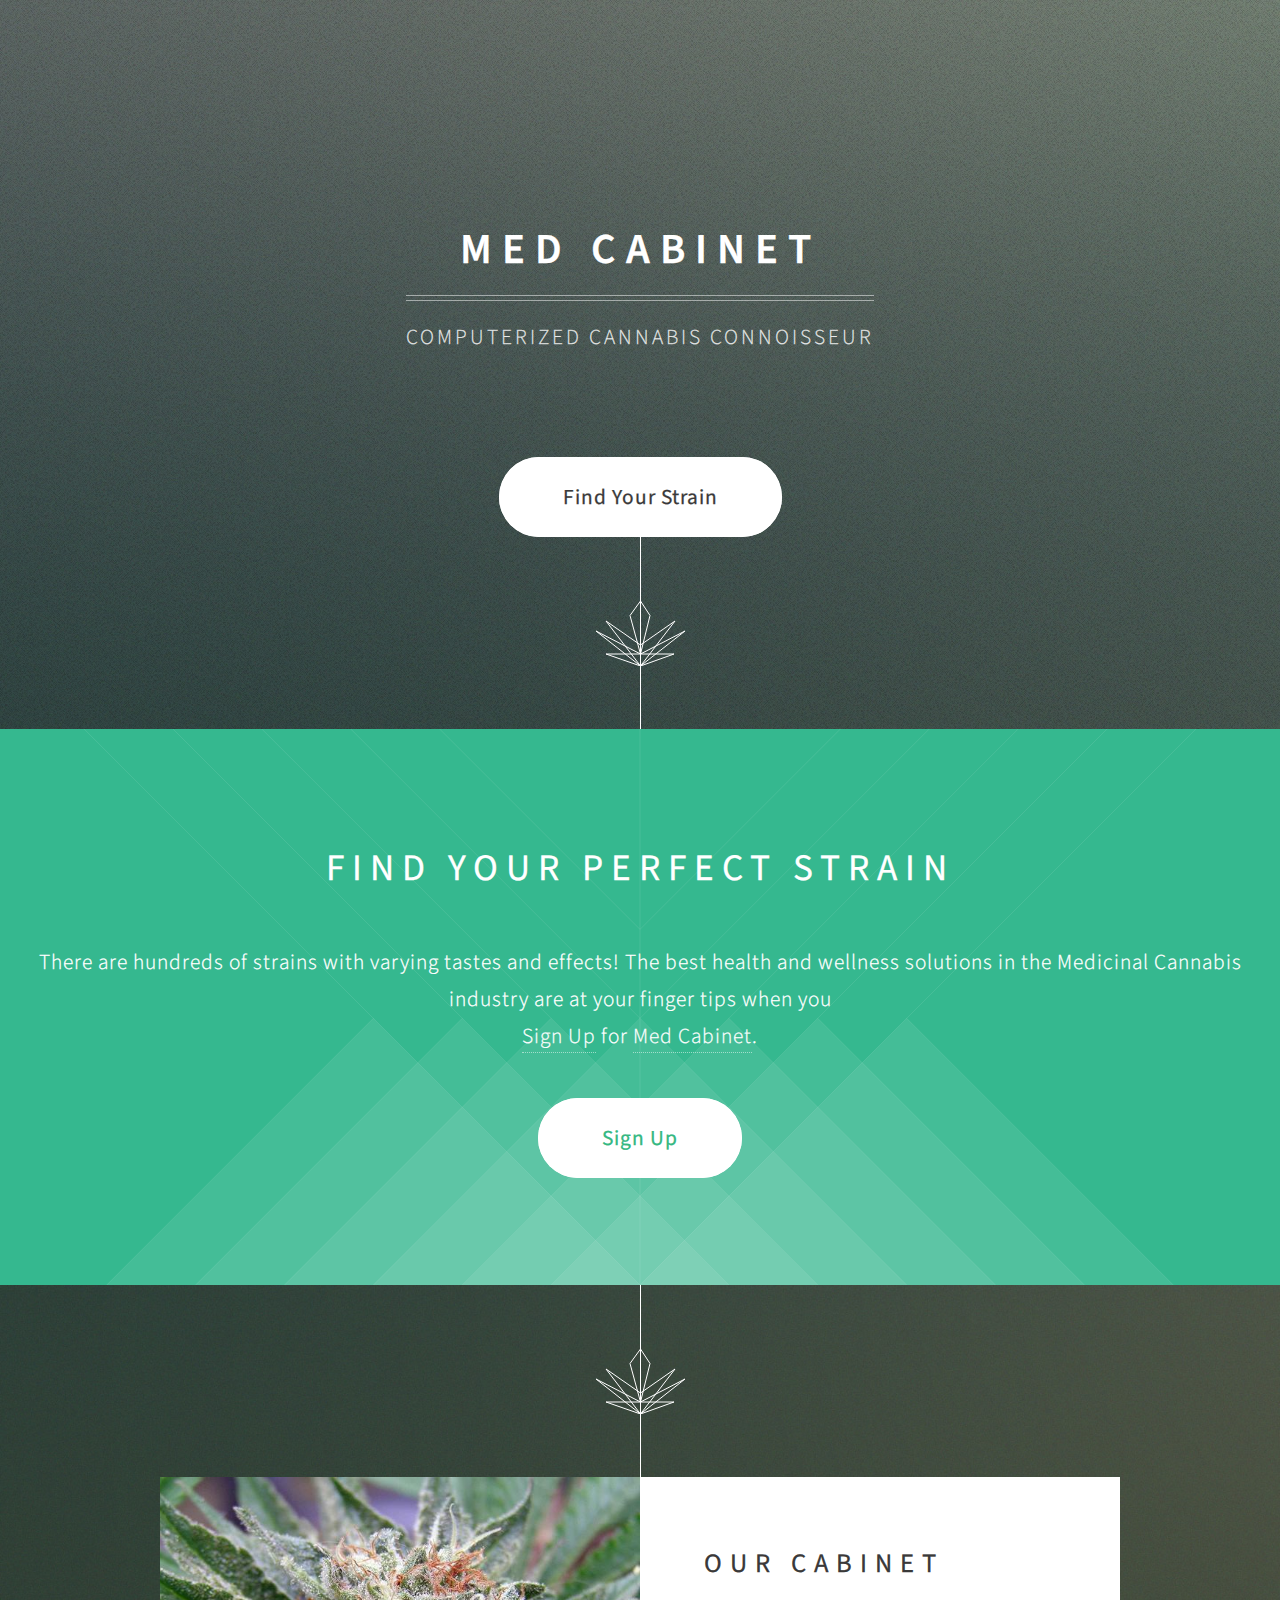
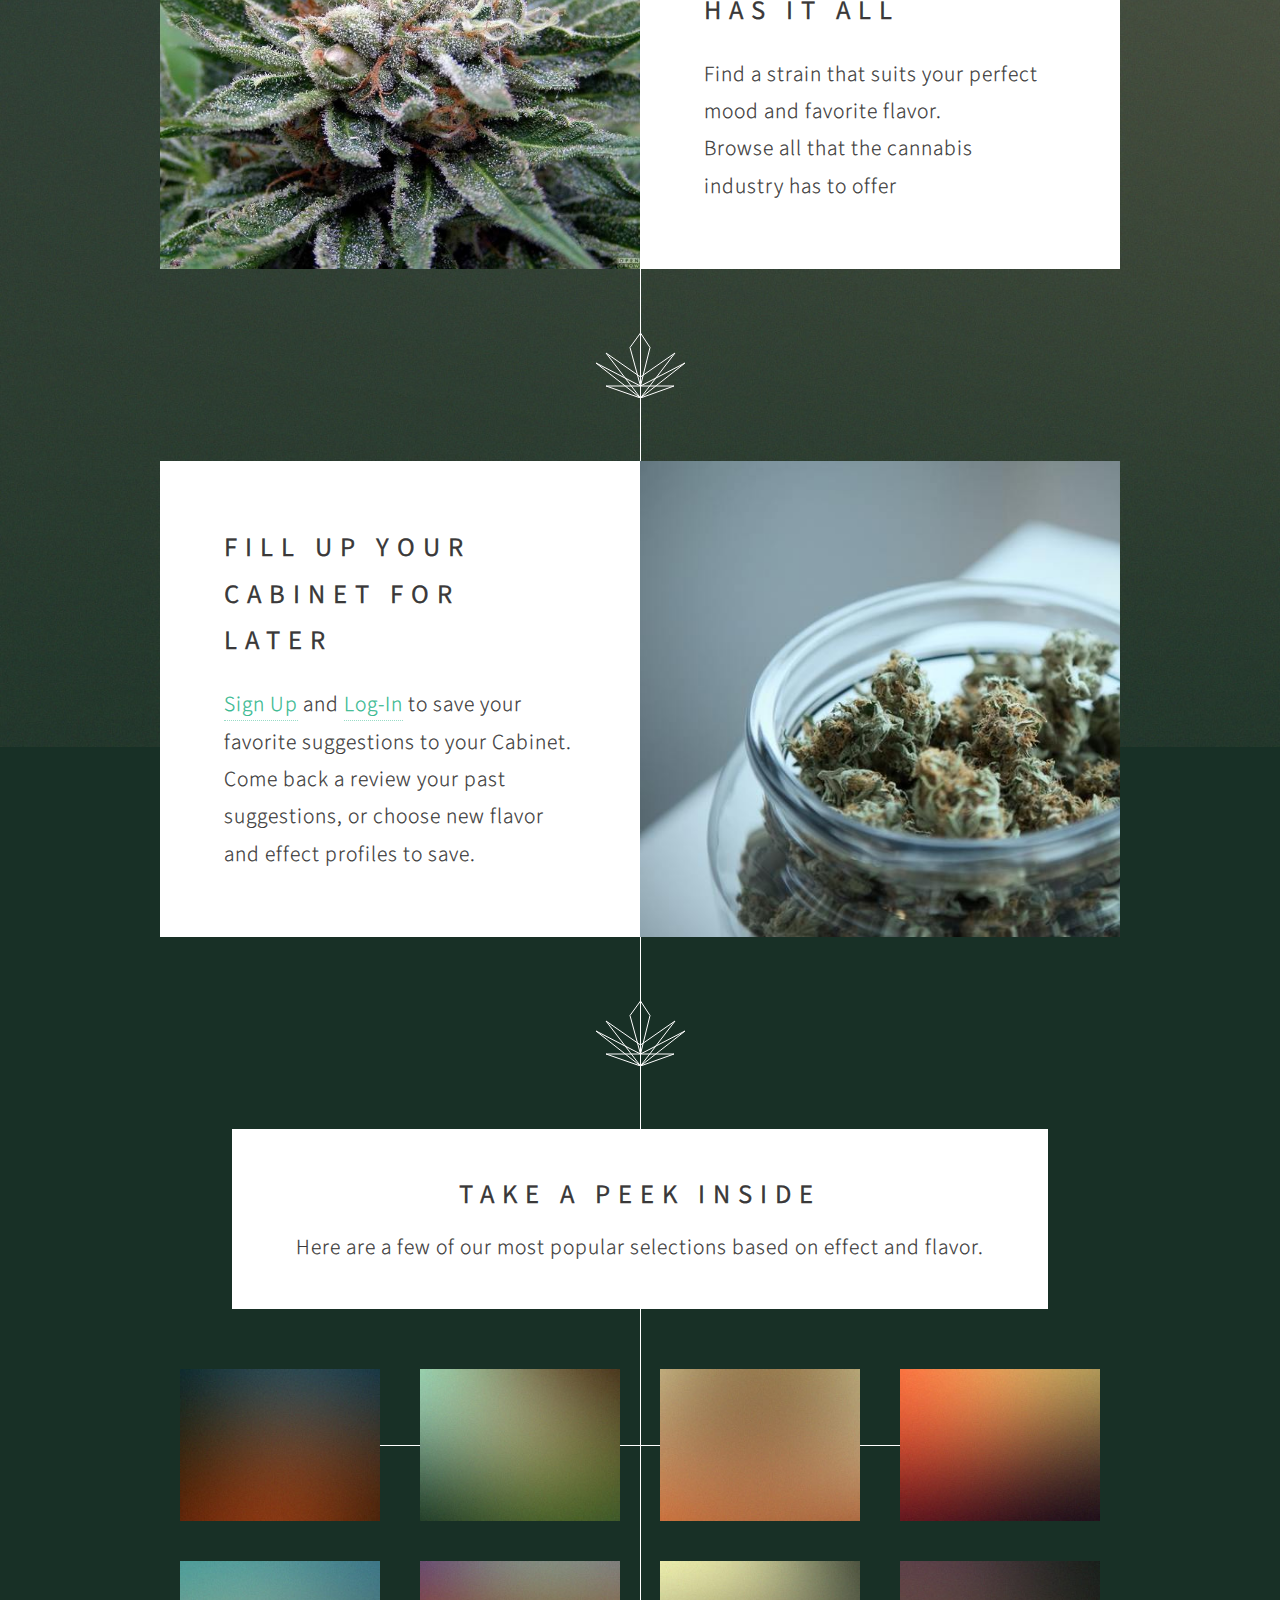
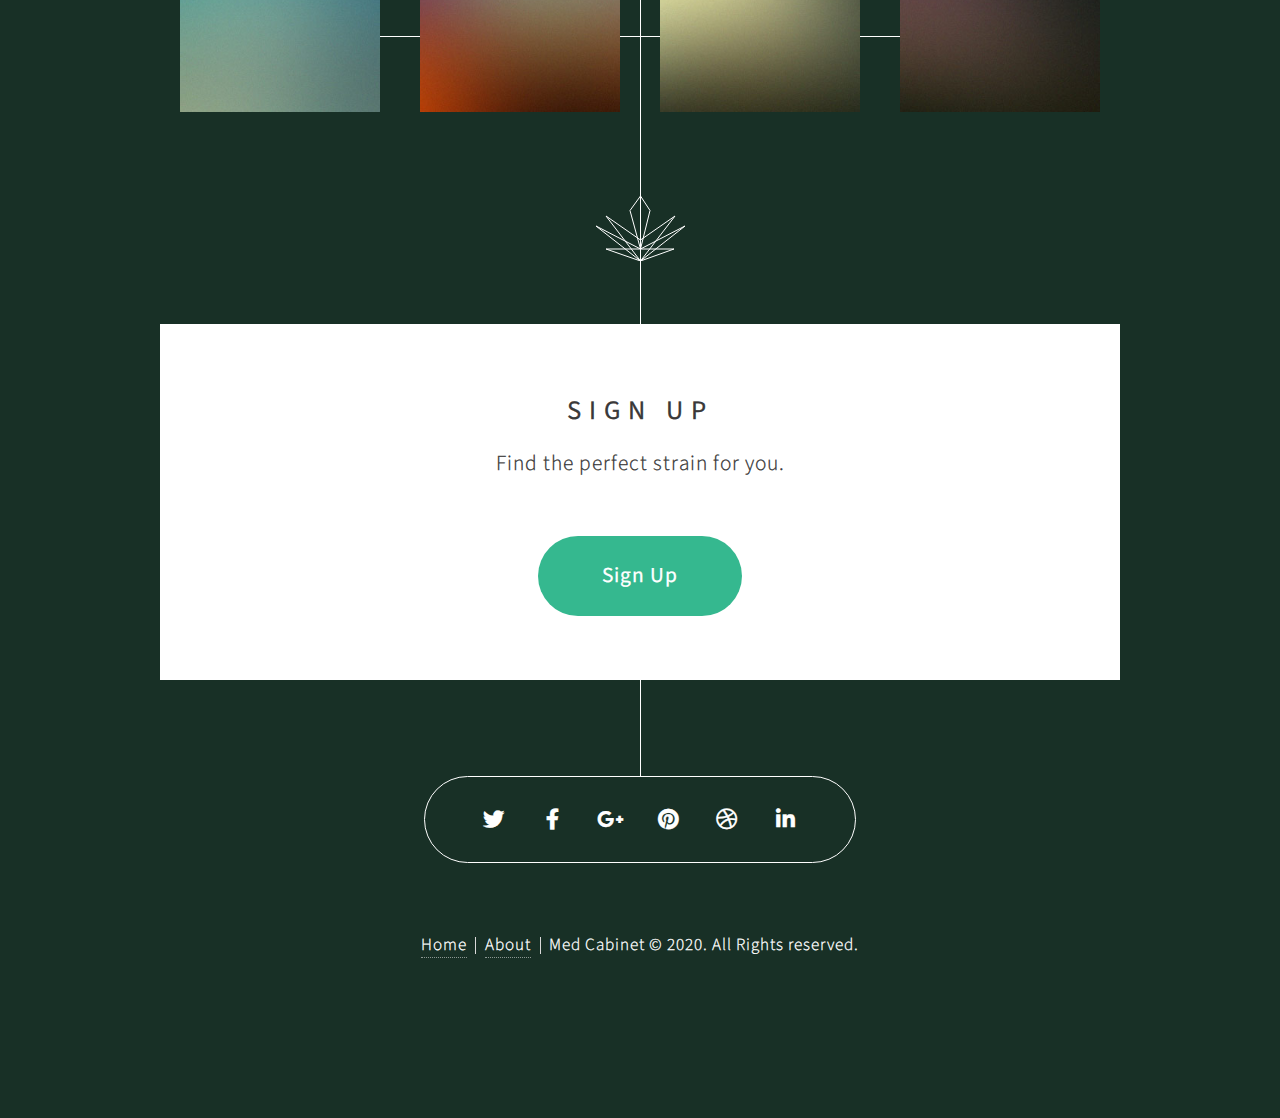
==== index.html @ 512bf3ac "removed all lorems, added cannabis stock images to site description" ====
<!DOCTYPE HTML>
<!--
	Overflow by HTML5 UP
	html5up.net | @ajlkn
	Free for personal and commercial use under the CCA 3.0 license (html5up.net/license)
-->
<html>
	<head>
		<title>Med Cabinet</title>
		<meta charset="utf-8" />
		<meta name="viewport" content="width=device-width, initial-scale=1, user-scalable=no" />
		<link rel="stylesheet" href="assets/css/main.css" />
		<noscript><link rel="stylesheet" href="assets/css/noscript.css" /></noscript>
	</head>
	<body class="is-preload">

		<!-- Header -->
			<section id="header">
				<header>
					<h1>Med Cabinet</h1>
					<p>Computerized Cannabis Connoisseur</p>
				</header>
				<footer>
					<a href="#portfolio" class="button style2 scrolly-middle">Find Your Strain</a>
				</footer>
			</section>

		<!-- Banner -->
			<section id="banner">
				<header>
					<h2>Find Your Perfect Strain</h2>
				</header>
				<p>There are hundreds of strains with varying tastes and effects! The best health and wellness solutions in the Medicinal Cannabis industry are at your finger tips when you<br />  <a href="#signup">Sign Up</a> for <a href="#about">Med Cabinet</a>.<br />
				
				</p>
				<footer>
					<a href="https://www.google.com" class="button style2 scrolly">Sign Up</a>
				</footer>
			</section>

		<!-- Feature 1 -->
			<article id="first" class="container box style1 right">
				<a href="#" class="image fit"><img src="images/canna01_.jpg" alt="Beautiful Cannabis Flower Close-Up" /></a>
				<div class="inner">
					<header>
						<h2>Our Cabinet <br />Has It All 
						</h2>
					</header>
					<p>Find a strain that suits your perfect mood and favorite flavor.<br /> Browse all that the cannabis industry has to offer</p>
				</div>
			</article>

		<!-- Feature 2 -->
			<article class="container box style1 left">
				<a href="#" class="image fit"><img src="images/injar02.jpg" alt="" /></a>
				<div class="inner">
					<header>
						<h2>Fill Up Your<br />
						Cabinet For Later</h2>
					</header>
					<p><a href="#sign up">Sign Up</a> and <a href="#sign up">Log-In</a> to save your favorite suggestions to your Cabinet. Come back a review your past suggestions, or choose new flavor and effect profiles to save.</p>
				</div>
			</article>

		<!-- Portfolio -->
			<article id="portfolio" class="container box style2">
				<header>
					<h2>Take A Peek Inside</h2>
					<p>Here are a few of our most popular selections based on effect and flavor.</p>
				</header>
				<div class="inner gallery">
					<div class="row gtr-0">
						<div class="col-3 col-12-mobile"><a href="images/fulls/01.jpg" class="image fit"><img src="images/thumbs/01.jpg" alt="" title="Ad infinitum" /></a></div>
						<div class="col-3 col-12-mobile"><a href="images/fulls/02.jpg" class="image fit"><img src="images/thumbs/02.jpg" alt="" title="Dressed in Clarity" /></a></div>
						<div class="col-3 col-12-mobile"><a href="images/fulls/03.jpg" class="image fit"><img src="images/thumbs/03.jpg" alt="" title="Raven" /></a></div>
						<div class="col-3 col-12-mobile"><a href="images/fulls/04.jpg" class="image fit"><img src="images/thumbs/04.jpg" alt="" title="I'll have a cup of Disneyland, please" /></a></div>
					</div>
					<div class="row gtr-0">
						<div class="col-3 col-12-mobile"><a href="images/fulls/05.jpg" class="image fit"><img src="images/thumbs/05.jpg" alt="" title="Cherish" /></a></div>
						<div class="col-3 col-12-mobile"><a href="images/fulls/06.jpg" class="image fit"><img src="images/thumbs/06.jpg" alt="" title="Different." /></a></div>
						<div class="col-3 col-12-mobile"><a href="images/fulls/07.jpg" class="image fit"><img src="images/thumbs/07.jpg" alt="" title="History was made here" /></a></div>
						<div class="col-3 col-12-mobile"><a href="images/fulls/08.jpg" class="image fit"><img src="images/thumbs/08.jpg" alt="" title="People come and go and walk away" /></a></div>
					</div>
				</div>
			</article>

		<!-- Contact -->
			<article class="container box style3">
				<header>
					<h2>Sign Up</h2>
					<p>Find the perfect strain for you.</p>
				</header>
				
				<form method="post" action="#">
					<div class="row gtr-50">
						<!-- <div class="col-6 col-12-mobile"><input type="text" class="text" name="name" placeholder="Name" /></div>
						<div class="col-6 col-12-mobile"><input type="text" class="text" name="email" placeholder="Email" /></div>
						<div class="col-12">
							<textarea name="message" placeholder="Message"></textarea>
						</div> -->
						<div class="col-12">
							<ul class="actions">
								<li><input type="submit" value="Sign Up" onclick="location.href='#signup';" /></li>
							</ul>
						</div>
						
					</div>
				</form>
			</article>

		

		<!-- Generic -->
		<!--
			<article class="container box style3">
				<header>
					<h2>Generic Box</h2>
					<p>Just a generic box. Nothing to see here.</p>
				</header>
				<section>
					<header>
						<h3>Paragraph</h3>
						<p>This is a subtitle</p>
					</header>
					<p>Phasellus nisl nisl, varius id <sup>porttitor sed pellentesque</sup> ac orci. Pellentesque
					habitant <strong>strong</strong> tristique <b>bold</b> et netus <i>italic</i> malesuada <em>emphasized</em> ac turpis egestas. Morbi
					leo suscipit ut. Praesent <sub>id turpis vitae</sub> turpis pretium ultricies. Vestibulum sit
					amet risus elit.</p>
				</section>
				<section>
					<header>
						<h3>Blockquote</h3>
					</header>
					<blockquote>Fringilla nisl. Donec accumsan interdum nisi, quis tincidunt felis sagittis eget.
					tempus euismod. Vestibulum ante ipsum primis in faucibus.</blockquote>
				</section>
				<section>
					<header>
						<h3>Divider</h3>
					</header>
					<p>Donec consectetur <a href="#">vestibulum dolor et pulvinar</a>. Etiam vel felis enim, at viverra
					ligula. Ut porttitor sagittis lorem, quis eleifend nisi ornare vel. Praesent nec orci
					facilisis leo magna. Cras sit amet urna eros, id egestas urna. Quisque aliquam
					tempus euismod. Vestibulum ante ipsum primis in faucibus orci luctus et ultrices
					posuere cubilia.</p>
					<hr />
					<p>Donec consectetur vestibulum dolor et pulvinar. Etiam vel felis enim, at viverra
					ligula. Ut porttitor sagittis lorem, quis eleifend nisi ornare vel. Praesent nec orci
					facilisis leo magna. Cras sit amet urna eros, id egestas urna. Quisque aliquam
					tempus euismod. Vestibulum ante ipsum primis in faucibus orci luctus et ultrices
					posuere cubilia.</p>
				</section>
				<section>
					<header>
						<h3>Unordered List</h3>
					</header>
					<ul>
						<li>Donec consectetur vestibulum dolor et pulvinar. Etiam vel felis enim, at viverra ligula. Ut porttitor sagittis lorem, quis eleifend nisi ornare vel.</li>
						<li>Donec consectetur vestibulum dolor et pulvinar. Etiam vel felis enim, at viverra ligula. Ut porttitor sagittis lorem, quis eleifend nisi ornare vel.</li>
						<li>Donec consectetur vestibulum dolor et pulvinar. Etiam vel felis enim, at viverra ligula. Ut porttitor sagittis lorem, quis eleifend nisi ornare vel.</li>
						<li>Donec consectetur vestibulum dolor et pulvinar. Etiam vel felis enim, at viverra ligula. Ut porttitor sagittis lorem, quis eleifend nisi ornare vel.</li>
					</ul>
				</section>
				<section>
					<header>
						<h3>Ordered List</h3>
					</header>
					<ol>
						<li>Donec consectetur vestibulum dolor et pulvinar. Etiam vel felis enim, at viverra ligula. Ut porttitor sagittis lorem, quis eleifend nisi ornare vel.</li>
						<li>Donec consectetur vestibulum dolor et pulvinar. Etiam vel felis enim, at viverra ligula. Ut porttitor sagittis lorem, quis eleifend nisi ornare vel.</li>
						<li>Donec consectetur vestibulum dolor et pulvinar. Etiam vel felis enim, at viverra ligula. Ut porttitor sagittis lorem, quis eleifend nisi ornare vel.</li>
						<li>Donec consectetur vestibulum dolor et pulvinar. Etiam vel felis enim, at viverra ligula. Ut porttitor sagittis lorem, quis eleifend nisi ornare vel.</li>
					</ol>
				</section>
				<section>
					<header>
						<h3>Table</h3>
					</header>
					<div class="table-wrapper">
						<table>
							<thead>
								<tr>
									<th>ID</th>
									<th>Name</th>
									<th>Description</th>
									<th>Price</th>
								</tr>
							</thead>
							<tbody>
								<tr>
									<td>45815</td>
									<td>Something</td>
									<td>Ut porttitor sagittis lorem quis nisi ornare.</td>
									<td>29.99</td>
								</tr>
								<tr>
									<td>24524</td>
									<td>Nothing</td>
									<td>Ut porttitor sagittis lorem quis nisi ornare.</td>
									<td>19.99</td>
								</tr>
								<tr>
									<td>45815</td>
									<td>Something</td>
									<td>Ut porttitor sagittis lorem quis nisi ornare.</td>
									<td>29.99</td>
								</tr>
								<tr>
									<td>24524</td>
									<td>Nothing</td>
									<td>Ut porttitor sagittis lorem quis nisi ornare.</td>
									<td>19.99</td>
								</tr>
							</tbody>
							<tfoot>
								<tr>
									<td colspan="3"></td>
									<td>100.00</td>
								</tr>
							</tfoot>
						</table>
					</div>
				</section>
				<section>
					<header>
						<h3>Form</h3>
					</header>
					<form method="post" action="#">
						<div class="row">
							<div class="col-6 col-12-mobile">
								<input class="text" type="text" name="name" id="name" value="" placeholder="John Doe" />
							</div>
							<div class="col-6 col-12-mobile">
								<input class="text" type="text" name="email" id="email" value="" placeholder="johndoe@domain.tld" />
							</div>
							<div class="col-12">
								<select name="department" id="department">
									<option value="">Choose a department</option>
									<option value="1">Manufacturing</option>
									<option value="2">Administration</option>
									<option value="3">Support</option>
								</select>
							</div>
							<div class="col-12">
								<input class="text" type="text" name="subject" id="subject" value="" placeholder="Enter your subject" />
							</div>
							<div class="col-12">
								<textarea name="message" id="message" placeholder="Enter your message"></textarea>
							</div>
							<div class="col-12">
								<ul class="actions">
									<li><input type="submit" value="Submit" /></li>
									<li><input type="reset" class="style3" value="Clear Form" /></li>
								</ul>
							</div>
						</div>
					</form>
				</section>
			</article>
		-->

		<section id="footer">
			<ul class="icons">
				<li><a href="#" class="icon brands fa-twitter"><span class="label">Twitter</span></a></li>
				<li><a href="#" class="icon brands fa-facebook-f"><span class="label">Facebook</span></a></li>
				<li><a href="#" class="icon brands fa-google-plus-g"><span class="label">Google+</span></a></li>
				<li><a href="#" class="icon brands fa-pinterest"><span class="label">Pinterest</span></a></li>
				<li><a href="#" class="icon brands fa-dribbble"><span class="label">Dribbble</span></a></li>
				<li><a href="#" class="icon brands fa-linkedin-in"><span class="label">LinkedIn</span></a></li>
			</ul>
			<div class="copyright">
				<ul class="menu">
					<li><a href="#home">Home</a></li><li><a href="#about">About</a></li><li>Med Cabinet &copy; 2020. All Rights reserved.</li>
				</ul>
			</div>
		</section>

		<!-- Scripts -->
			<script src="assets/js/jquery.min.js"></script>
			<script src="assets/js/jquery.scrolly.min.js"></script>
			<script src="assets/js/jquery.poptrox.min.js"></script>
			<script src="assets/js/browser.min.js"></script>
			<script src="assets/js/breakpoints.min.js"></script>
			<script src="assets/js/util.js"></script>
			<script src="assets/js/main.js"></script>

	</body>
</html>
---- assets/css/main.css ----
@import url("https://fonts.googleapis.com/css?family=Source+Sans+Pro:300,300italic,400,600");
@import url("fontawesome-all.min.css");

/*
	Overflow by HTML5 UP
	html5up.net | @ajlkn
	Free for personal and commercial use under the CCA 3.0 license (html5up.net/license)
*/

html, body, div, span, applet, object,
iframe, h1, h2, h3, h4, h5, h6, p, blockquote,
pre, a, abbr, acronym, address, big, cite,
code, del, dfn, em, img, ins, kbd, q, s, samp,
small, strike, strong, sub, sup, tt, var, b,
u, i, center, dl, dt, dd, ol, ul, li, fieldset,
form, label, legend, table, caption, tbody,
tfoot, thead, tr, th, td, article, aside,
canvas, details, embed, figure, figcaption,
footer, header, hgroup, menu, nav, output, ruby,
section, summary, time, mark, audio, video {
	margin: 0;
	padding: 0;
	border: 0;
	font-size: 100%;
	font: inherit;
	vertical-align: baseline;}

article, aside, details, figcaption, figure,
footer, header, hgroup, menu, nav, section {
	display: block;}

body {
	line-height: 1;
}

ol, ul {
	list-style: none;
}

blockquote, q {
	quotes: none;
}

	blockquote:before, blockquote:after, q:before, q:after {
		content: '';
		content: none;
	}

table {
	border-collapse: collapse;
	border-spacing: 0;
}

body {
	-webkit-text-size-adjust: none;
}

mark {
	background-color: transparent;
	color: inherit;
}

input::-moz-focus-inner {
	border: 0;
	padding: 0;
}

input, select, textarea {
	-moz-appearance: none;
	-webkit-appearance: none;
	-ms-appearance: none;
	appearance: none;
}

/* Basic */

	html {
		box-sizing: border-box;
	}

	*, *:before, *:after {
		box-sizing: inherit;
	}

	body {
		background-color: #183026;
		background-image: url("images/overlay.png"), url("../../images/bg.jpg");
		background-repeat: repeat, no-repeat;
		background-size: auto, cover;
		background-position: top left, center 0;
		background-attachment: fixed, fixed;
		font-family: 'Source Sans Pro', sans-serif;
		font-size: 18pt;
		line-height: 1.75em;
		font-weight: 300;
		letter-spacing: 1px;
		color: #3a3939;
		text-shadow: 0 0 0.5px rgba(58, 57, 57, 0.25);
		-webkit-text-stroke: 0.25px;
	}

		body.is-scroll {
			background-attachment: scroll, scroll;
			background-size: auto, 100% auto;
		}

		body.is-preload *, body.is-preload *:before, body.is-preload *:after {
			-moz-animation: none !important;
			-webkit-animation: none !important;
			-ms-animation: none !important;
			animation: none !important;
			-moz-transition: none !important;
			-webkit-transition: none !important;
			-ms-transition: none !important;
			transition: none !important;
		}

	input, textarea, select {
		font-family: 'Source Sans Pro', sans-serif;
		font-size: 18pt;
		line-height: 1.75em;
		font-weight: 300;
		letter-spacing: 1px;
		color: #3a3939;
		text-shadow: 0 0 0.5px rgba(58, 57, 57, 0.25);
		-webkit-text-stroke: 0.25px;
	}

	h1, h2, h3, h4, h5, h6 {
		font-weight: 400;
		text-transform: uppercase;
		line-height: 1.75em;
	}

	h1 a, h2 a, h3 a, h4 a, h5 a, h6 a {
		color: inherit;
		text-decoration: none;
	}

	h2 {
		font-size: 1.25em;
		letter-spacing: 8px;
	}

	h3 {
		font-size: 1em;
		letter-spacing: 5px;
	}

	strong, b {
		font-weight: 400;
	}

	em, i {
		font-style: italic;
	}

	a {
		-moz-transition: border-color 0.35s ease-in-out, color 0.35s ease-in-out;
		-webkit-transition: border-color 0.35s ease-in-out, color 0.35s ease-in-out;
		-ms-transition: border-color 0.35s ease-in-out, color 0.35s ease-in-out;
		transition: border-color 0.35s ease-in-out, color 0.35s ease-in-out;
		color: #35b88f;
		text-shadow: 0 0 0.5px rgba(53, 184, 143, 0.25);
		text-decoration: none;
		border-bottom: dotted 1px rgba(53, 184, 143, 0.5);
	}

		a:hover {
			border-bottom-color: rgba(53, 184, 143, 0);
		}

	sub {
		position: relative;
		top: 0.5em;
		font-size: 0.8em;
	}

	sup {
		position: relative;
		top: -0.5em;
		font-size: 0.8em;
	}

	hr {
		border: 0;
		border-top: solid 1px #dad9d9;
		margin: 2em 0 2em 0;
	}

	blockquote {
		border-left: solid 0.5em #eae9e9;
		padding: 1em 0 1em 2em;
		font-style: italic;
	}

	p, ul, ol, dl, table {
		margin-bottom: 1em;
	}

	header {
		margin-bottom: 1em;
	}

		header p {
			display: block;
			margin: 0.5em 0 0 0;
			padding: 0 0 1.5em 0;
		}

	footer {
		margin-top: 1em;
	}

	br.clear {
		clear: both;
	}

/* Container */

	.container {
		margin: 0 auto;
		max-width: 100%;
		width: 1140px;
	}

		@media screen and (max-width: 1680px) {

			.container {
				width: 960px;
			}

		}

		@media screen and (max-width: 1080px) {

			.container {
				width: 95%;
			}

		}

/* Row */

	.row {
		display: flex;
		flex-wrap: wrap;
		box-sizing: border-box;
		align-items: stretch;
	}

		.row > * {
			box-sizing: border-box;
		}

		.row.gtr-uniform > * > :last-child {
			margin-bottom: 0;
		}

		.row.aln-left {
			justify-content: flex-start;
		}

		.row.aln-center {
			justify-content: center;
		}

		.row.aln-right {
			justify-content: flex-end;
		}

		.row.aln-top {
			align-items: flex-start;
		}

		.row.aln-middle {
			align-items: center;
		}

		.row.aln-bottom {
			align-items: flex-end;
		}

		.row > .imp {
			order: -1;
		}

		.row > .col-1 {
			width: 8.33333%;
		}

		.row > .off-1 {
			margin-left: 8.33333%;
		}

		.row > .col-2 {
			width: 16.66667%;
		}

		.row > .off-2 {
			margin-left: 16.66667%;
		}

		.row > .col-3 {
			width: 25%;
		}

		.row > .off-3 {
			margin-left: 25%;
		}

		.row > .col-4 {
			width: 33.33333%;
		}

		.row > .off-4 {
			margin-left: 33.33333%;
		}

		.row > .col-5 {
			width: 41.66667%;
		}

		.row > .off-5 {
			margin-left: 41.66667%;
		}

		.row > .col-6 {
			width: 50%;
		}

		.row > .off-6 {
			margin-left: 50%;
		}

		.row > .col-7 {
			width: 58.33333%;
		}

		.row > .off-7 {
			margin-left: 58.33333%;
		}

		.row > .col-8 {
			width: 66.66667%;
		}

		.row > .off-8 {
			margin-left: 66.66667%;
		}

		.row > .col-9 {
			width: 75%;
		}

		.row > .off-9 {
			margin-left: 75%;
		}

		.row > .col-10 {
			width: 83.33333%;
		}

		.row > .off-10 {
			margin-left: 83.33333%;
		}

		.row > .col-11 {
			width: 91.66667%;
		}

		.row > .off-11 {
			margin-left: 91.66667%;
		}

		.row > .col-12 {
			width: 100%;
		}

		.row > .off-12 {
			margin-left: 100%;
		}

		.row.gtr-0 {
			margin-top: 0px;
			margin-left: 0px;
		}

			.row.gtr-0 > * {
				padding: 0px 0 0 0px;
			}

			.row.gtr-0.gtr-uniform {
				margin-top: 0px;
			}

				.row.gtr-0.gtr-uniform > * {
					padding-top: 0px;
				}

		.row.gtr-25 {
			margin-top: -10px;
			margin-left: -10px;
		}

			.row.gtr-25 > * {
				padding: 10px 0 0 10px;
			}

			.row.gtr-25.gtr-uniform {
				margin-top: -10px;
			}

				.row.gtr-25.gtr-uniform > * {
					padding-top: 10px;
				}

		.row.gtr-50 {
			margin-top: -20px;
			margin-left: -20px;
		}

			.row.gtr-50 > * {
				padding: 20px 0 0 20px;
			}

			.row.gtr-50.gtr-uniform {
				margin-top: -20px;
			}

				.row.gtr-50.gtr-uniform > * {
					padding-top: 20px;
				}

		.row {
			margin-top: -40px;
			margin-left: -40px;
		}

			.row > * {
				padding: 40px 0 0 40px;
			}

			.row.gtr-uniform {
				margin-top: -40px;
			}

				.row.gtr-uniform > * {
					padding-top: 40px;
				}

		.row.gtr-150 {
			margin-top: -60px;
			margin-left: -60px;
		}

			.row.gtr-150 > * {
				padding: 60px 0 0 60px;
			}

			.row.gtr-150.gtr-uniform {
				margin-top: -60px;
			}

				.row.gtr-150.gtr-uniform > * {
					padding-top: 60px;
				}

		.row.gtr-200 {
			margin-top: -80px;
			margin-left: -80px;
		}

			.row.gtr-200 > * {
				padding: 80px 0 0 80px;
			}

			.row.gtr-200.gtr-uniform {
				margin-top: -80px;
			}

				.row.gtr-200.gtr-uniform > * {
					padding-top: 80px;
				}

		@media screen and (max-width: 1680px) {

			.row {
				display: flex;
				flex-wrap: wrap;
				box-sizing: border-box;
				align-items: stretch;
			}

				.row > * {
					box-sizing: border-box;
				}

				.row.gtr-uniform > * > :last-child {
					margin-bottom: 0;
				}

				.row.aln-left {
					justify-content: flex-start;
				}

				.row.aln-center {
					justify-content: center;
				}

				.row.aln-right {
					justify-content: flex-end;
				}

				.row.aln-top {
					align-items: flex-start;
				}

				.row.aln-middle {
					align-items: center;
				}

				.row.aln-bottom {
					align-items: flex-end;
				}

				.row > .imp-wide {
					order: -1;
				}

				.row > .col-1-wide {
					width: 8.33333%;
				}

				.row > .off-1-wide {
					margin-left: 8.33333%;
				}

				.row > .col-2-wide {
					width: 16.66667%;
				}

				.row > .off-2-wide {
					margin-left: 16.66667%;
				}

				.row > .col-3-wide {
					width: 25%;
				}

				.row > .off-3-wide {
					margin-left: 25%;
				}

				.row > .col-4-wide {
					width: 33.33333%;
				}

				.row > .off-4-wide {
					margin-left: 33.33333%;
				}

				.row > .col-5-wide {
					width: 41.66667%;
				}

				.row > .off-5-wide {
					margin-left: 41.66667%;
				}

				.row > .col-6-wide {
					width: 50%;
				}

				.row > .off-6-wide {
					margin-left: 50%;
				}

				.row > .col-7-wide {
					width: 58.33333%;
				}

				.row > .off-7-wide {
					margin-left: 58.33333%;
				}

				.row > .col-8-wide {
					width: 66.66667%;
				}

				.row > .off-8-wide {
					margin-left: 66.66667%;
				}

				.row > .col-9-wide {
					width: 75%;
				}

				.row > .off-9-wide {
					margin-left: 75%;
				}

				.row > .col-10-wide {
					width: 83.33333%;
				}

				.row > .off-10-wide {
					margin-left: 83.33333%;
				}

				.row > .col-11-wide {
					width: 91.66667%;
				}

				.row > .off-11-wide {
					margin-left: 91.66667%;
				}

				.row > .col-12-wide {
					width: 100%;
				}

				.row > .off-12-wide {
					margin-left: 100%;
				}

				.row.gtr-0 {
					margin-top: 0px;
					margin-left: 0px;
				}

					.row.gtr-0 > * {
						padding: 0px 0 0 0px;
					}

					.row.gtr-0.gtr-uniform {
						margin-top: 0px;
					}

						.row.gtr-0.gtr-uniform > * {
							padding-top: 0px;
						}

				.row.gtr-25 {
					margin-top: -10px;
					margin-left: -10px;
				}

					.row.gtr-25 > * {
						padding: 10px 0 0 10px;
					}

					.row.gtr-25.gtr-uniform {
						margin-top: -10px;
					}

						.row.gtr-25.gtr-uniform > * {
							padding-top: 10px;
						}

				.row.gtr-50 {
					margin-top: -20px;
					margin-left: -20px;
				}

					.row.gtr-50 > * {
						padding: 20px 0 0 20px;
					}

					.row.gtr-50.gtr-uniform {
						margin-top: -20px;
					}

						.row.gtr-50.gtr-uniform > * {
							padding-top: 20px;
						}

				.row {
					margin-top: -40px;
					margin-left: -40px;
				}

					.row > * {
						padding: 40px 0 0 40px;
					}

					.row.gtr-uniform {
						margin-top: -40px;
					}

						.row.gtr-uniform > * {
							padding-top: 40px;
						}

				.row.gtr-150 {
					margin-top: -60px;
					margin-left: -60px;
				}

					.row.gtr-150 > * {
						padding: 60px 0 0 60px;
					}

					.row.gtr-150.gtr-uniform {
						margin-top: -60px;
					}

						.row.gtr-150.gtr-uniform > * {
							padding-top: 60px;
						}

				.row.gtr-200 {
					margin-top: -80px;
					margin-left: -80px;
				}

					.row.gtr-200 > * {
						padding: 80px 0 0 80px;
					}

					.row.gtr-200.gtr-uniform {
						margin-top: -80px;
					}

						.row.gtr-200.gtr-uniform > * {
							padding-top: 80px;
						}

		}

		@media screen and (max-width: 1080px) {

			.row {
				display: flex;
				flex-wrap: wrap;
				box-sizing: border-box;
				align-items: stretch;
			}

				.row > * {
					box-sizing: border-box;
				}

				.row.gtr-uniform > * > :last-child {
					margin-bottom: 0;
				}

				.row.aln-left {
					justify-content: flex-start;
				}

				.row.aln-center {
					justify-content: center;
				}

				.row.aln-right {
					justify-content: flex-end;
				}

				.row.aln-top {
					align-items: flex-start;
				}

				.row.aln-middle {
					align-items: center;
				}

				.row.aln-bottom {
					align-items: flex-end;
				}

				.row > .imp-normal {
					order: -1;
				}

				.row > .col-1-normal {
					width: 8.33333%;
				}

				.row > .off-1-normal {
					margin-left: 8.33333%;
				}

				.row > .col-2-normal {
					width: 16.66667%;
				}

				.row > .off-2-normal {
					margin-left: 16.66667%;
				}

				.row > .col-3-normal {
					width: 25%;
				}

				.row > .off-3-normal {
					margin-left: 25%;
				}

				.row > .col-4-normal {
					width: 33.33333%;
				}

				.row > .off-4-normal {
					margin-left: 33.33333%;
				}

				.row > .col-5-normal {
					width: 41.66667%;
				}

				.row > .off-5-normal {
					margin-left: 41.66667%;
				}

				.row > .col-6-normal {
					width: 50%;
				}

				.row > .off-6-normal {
					margin-left: 50%;
				}

				.row > .col-7-normal {
					width: 58.33333%;
				}

				.row > .off-7-normal {
					margin-left: 58.33333%;
				}

				.row > .col-8-normal {
					width: 66.66667%;
				}

				.row > .off-8-normal {
					margin-left: 66.66667%;
				}

				.row > .col-9-normal {
					width: 75%;
				}

				.row > .off-9-normal {
					margin-left: 75%;
				}

				.row > .col-10-normal {
					width: 83.33333%;
				}

				.row > .off-10-normal {
					margin-left: 83.33333%;
				}

				.row > .col-11-normal {
					width: 91.66667%;
				}

				.row > .off-11-normal {
					margin-left: 91.66667%;
				}

				.row > .col-12-normal {
					width: 100%;
				}

				.row > .off-12-normal {
					margin-left: 100%;
				}

				.row.gtr-0 {
					margin-top: 0px;
					margin-left: 0px;
				}

					.row.gtr-0 > * {
						padding: 0px 0 0 0px;
					}

					.row.gtr-0.gtr-uniform {
						margin-top: 0px;
					}

						.row.gtr-0.gtr-uniform > * {
							padding-top: 0px;
						}

				.row.gtr-25 {
					margin-top: -10px;
					margin-left: -10px;
				}

					.row.gtr-25 > * {
						padding: 10px 0 0 10px;
					}

					.row.gtr-25.gtr-uniform {
						margin-top: -10px;
					}

						.row.gtr-25.gtr-uniform > * {
							padding-top: 10px;
						}

				.row.gtr-50 {
					margin-top: -20px;
					margin-left: -20px;
				}

					.row.gtr-50 > * {
						padding: 20px 0 0 20px;
					}

					.row.gtr-50.gtr-uniform {
						margin-top: -20px;
					}

						.row.gtr-50.gtr-uniform > * {
							padding-top: 20px;
						}

				.row {
					margin-top: -40px;
					margin-left: -40px;
				}

					.row > * {
						padding: 40px 0 0 40px;
					}

					.row.gtr-uniform {
						margin-top: -40px;
					}

						.row.gtr-uniform > * {
							padding-top: 40px;
						}

				.row.gtr-150 {
					margin-top: -60px;
					margin-left: -60px;
				}

					.row.gtr-150 > * {
						padding: 60px 0 0 60px;
					}

					.row.gtr-150.gtr-uniform {
						margin-top: -60px;
					}

						.row.gtr-150.gtr-uniform > * {
							padding-top: 60px;
						}

				.row.gtr-200 {
					margin-top: -80px;
					margin-left: -80px;
				}

					.row.gtr-200 > * {
						padding: 80px 0 0 80px;
					}

					.row.gtr-200.gtr-uniform {
						margin-top: -80px;
					}

						.row.gtr-200.gtr-uniform > * {
							padding-top: 80px;
						}

		}

		@media screen and (max-width: 840px) {

			.row {
				display: flex;
				flex-wrap: wrap;
				box-sizing: border-box;
				align-items: stretch;
			}

				.row > * {
					box-sizing: border-box;
				}

				.row.gtr-uniform > * > :last-child {
					margin-bottom: 0;
				}

				.row.aln-left {
					justify-content: flex-start;
				}

				.row.aln-center {
					justify-content: center;
				}

				.row.aln-right {
					justify-content: flex-end;
				}

				.row.aln-top {
					align-items: flex-start;
				}

				.row.aln-middle {
					align-items: center;
				}

				.row.aln-bottom {
					align-items: flex-end;
				}

				.row > .imp-narrow {
					order: -1;
				}

				.row > .col-1-narrow {
					width: 8.33333%;
				}

				.row > .off-1-narrow {
					margin-left: 8.33333%;
				}

				.row > .col-2-narrow {
					width: 16.66667%;
				}

				.row > .off-2-narrow {
					margin-left: 16.66667%;
				}

				.row > .col-3-narrow {
					width: 25%;
				}

				.row > .off-3-narrow {
					margin-left: 25%;
				}

				.row > .col-4-narrow {
					width: 33.33333%;
				}

				.row > .off-4-narrow {
					margin-left: 33.33333%;
				}

				.row > .col-5-narrow {
					width: 41.66667%;
				}

				.row > .off-5-narrow {
					margin-left: 41.66667%;
				}

				.row > .col-6-narrow {
					width: 50%;
				}

				.row > .off-6-narrow {
					margin-left: 50%;
				}

				.row > .col-7-narrow {
					width: 58.33333%;
				}

				.row > .off-7-narrow {
					margin-left: 58.33333%;
				}

				.row > .col-8-narrow {
					width: 66.66667%;
				}

				.row > .off-8-narrow {
					margin-left: 66.66667%;
				}

				.row > .col-9-narrow {
					width: 75%;
				}

				.row > .off-9-narrow {
					margin-left: 75%;
				}

				.row > .col-10-narrow {
					width: 83.33333%;
				}

				.row > .off-10-narrow {
					margin-left: 83.33333%;
				}

				.row > .col-11-narrow {
					width: 91.66667%;
				}

				.row > .off-11-narrow {
					margin-left: 91.66667%;
				}

				.row > .col-12-narrow {
					width: 100%;
				}

				.row > .off-12-narrow {
					margin-left: 100%;
				}

				.row.gtr-0 {
					margin-top: 0px;
					margin-left: 0px;
				}

					.row.gtr-0 > * {
						padding: 0px 0 0 0px;
					}

					.row.gtr-0.gtr-uniform {
						margin-top: 0px;
					}

						.row.gtr-0.gtr-uniform > * {
							padding-top: 0px;
						}

				.row.gtr-25 {
					margin-top: -7.5px;
					margin-left: -7.5px;
				}

					.row.gtr-25 > * {
						padding: 7.5px 0 0 7.5px;
					}

					.row.gtr-25.gtr-uniform {
						margin-top: -7.5px;
					}

						.row.gtr-25.gtr-uniform > * {
							padding-top: 7.5px;
						}

				.row.gtr-50 {
					margin-top: -15px;
					margin-left: -15px;
				}

					.row.gtr-50 > * {
						padding: 15px 0 0 15px;
					}

					.row.gtr-50.gtr-uniform {
						margin-top: -15px;
					}

						.row.gtr-50.gtr-uniform > * {
							padding-top: 15px;
						}

				.row {
					margin-top: -30px;
					margin-left: -30px;
				}

					.row > * {
						padding: 30px 0 0 30px;
					}

					.row.gtr-uniform {
						margin-top: -30px;
					}

						.row.gtr-uniform > * {
							padding-top: 30px;
						}

				.row.gtr-150 {
					margin-top: -45px;
					margin-left: -45px;
				}

					.row.gtr-150 > * {
						padding: 45px 0 0 45px;
					}

					.row.gtr-150.gtr-uniform {
						margin-top: -45px;
					}

						.row.gtr-150.gtr-uniform > * {
							padding-top: 45px;
						}

				.row.gtr-200 {
					margin-top: -60px;
					margin-left: -60px;
				}

					.row.gtr-200 > * {
						padding: 60px 0 0 60px;
					}

					.row.gtr-200.gtr-uniform {
						margin-top: -60px;
					}

						.row.gtr-200.gtr-uniform > * {
							padding-top: 60px;
						}

		}

		@media screen and (max-width: 736px) {

			.row {
				display: flex;
				flex-wrap: wrap;
				box-sizing: border-box;
				align-items: stretch;
			}

				.row > * {
					box-sizing: border-box;
				}

				.row.gtr-uniform > * > :last-child {
					margin-bottom: 0;
				}

				.row.aln-left {
					justify-content: flex-start;
				}

				.row.aln-center {
					justify-content: center;
				}

				.row.aln-right {
					justify-content: flex-end;
				}

				.row.aln-top {
					align-items: flex-start;
				}

				.row.aln-middle {
					align-items: center;
				}

				.row.aln-bottom {
					align-items: flex-end;
				}

				.row > .imp-mobile {
					order: -1;
				}

				.row > .col-1-mobile {
					width: 8.33333%;
				}

				.row > .off-1-mobile {
					margin-left: 8.33333%;
				}

				.row > .col-2-mobile {
					width: 16.66667%;
				}

				.row > .off-2-mobile {
					margin-left: 16.66667%;
				}

				.row > .col-3-mobile {
					width: 25%;
				}

				.row > .off-3-mobile {
					margin-left: 25%;
				}

				.row > .col-4-mobile {
					width: 33.33333%;
				}

				.row > .off-4-mobile {
					margin-left: 33.33333%;
				}

				.row > .col-5-mobile {
					width: 41.66667%;
				}

				.row > .off-5-mobile {
					margin-left: 41.66667%;
				}

				.row > .col-6-mobile {
					width: 50%;
				}

				.row > .off-6-mobile {
					margin-left: 50%;
				}

				.row > .col-7-mobile {
					width: 58.33333%;
				}

				.row > .off-7-mobile {
					margin-left: 58.33333%;
				}

				.row > .col-8-mobile {
					width: 66.66667%;
				}

				.row > .off-8-mobile {
					margin-left: 66.66667%;
				}

				.row > .col-9-mobile {
					width: 75%;
				}

				.row > .off-9-mobile {
					margin-left: 75%;
				}

				.row > .col-10-mobile {
					width: 83.33333%;
				}

				.row > .off-10-mobile {
					margin-left: 83.33333%;
				}

				.row > .col-11-mobile {
					width: 91.66667%;
				}

				.row > .off-11-mobile {
					margin-left: 91.66667%;
				}

				.row > .col-12-mobile {
					width: 100%;
				}

				.row > .off-12-mobile {
					margin-left: 100%;
				}

				.row.gtr-0 {
					margin-top: 0px;
					margin-left: 0px;
				}

					.row.gtr-0 > * {
						padding: 0px 0 0 0px;
					}

					.row.gtr-0.gtr-uniform {
						margin-top: 0px;
					}

						.row.gtr-0.gtr-uniform > * {
							padding-top: 0px;
						}

				.row.gtr-25 {
					margin-top: -5px;
					margin-left: -5px;
				}

					.row.gtr-25 > * {
						padding: 5px 0 0 5px;
					}

					.row.gtr-25.gtr-uniform {
						margin-top: -5px;
					}

						.row.gtr-25.gtr-uniform > * {
							padding-top: 5px;
						}

				.row.gtr-50 {
					margin-top: -10px;
					margin-left: -10px;
				}

					.row.gtr-50 > * {
						padding: 10px 0 0 10px;
					}

					.row.gtr-50.gtr-uniform {
						margin-top: -10px;
					}

						.row.gtr-50.gtr-uniform > * {
							padding-top: 10px;
						}

				.row {
					margin-top: -20px;
					margin-left: -20px;
				}

					.row > * {
						padding: 20px 0 0 20px;
					}

					.row.gtr-uniform {
						margin-top: -20px;
					}

						.row.gtr-uniform > * {
							padding-top: 20px;
						}

				.row.gtr-150 {
					margin-top: -30px;
					margin-left: -30px;
				}

					.row.gtr-150 > * {
						padding: 30px 0 0 30px;
					}

					.row.gtr-150.gtr-uniform {
						margin-top: -30px;
					}

						.row.gtr-150.gtr-uniform > * {
							padding-top: 30px;
						}

				.row.gtr-200 {
					margin-top: -40px;
					margin-left: -40px;
				}

					.row.gtr-200 > * {
						padding: 40px 0 0 40px;
					}

					.row.gtr-200.gtr-uniform {
						margin-top: -40px;
					}

						.row.gtr-200.gtr-uniform > * {
							padding-top: 40px;
						}

		}

/* Sections/Article */

	section, article {
		margin-bottom: 3em;
	}

	section > :last-child,
	article > :last-child,
	section:last-child,
	article:last-child {
		margin-bottom: 0;
	}

	.row > section, .row > article {
		margin-bottom: 0;
	}

/* Image */

	.image {
		display: inline-block;
		border: 0;
	}

		.image img {
			display: block;
			width: 100%;
		}

		.image.featured {
			display: block;
			width: 100%;
			margin: 0 0 2em 0;
		}

		.image.fit {
			display: block;
			width: 100%;
		}

		.image.left {
			float: left;
			margin: 0 2em 2em 0;
		}

		.image.centered {
			display: block;
			margin: 0 0 2em 0;
		}

			.image.centered img {
				margin: 0 auto;
				width: auto;
			}

/* List */

	ul {
		list-style: disc;
		padding-left: 1em;
	}

		ul li {
			padding-left: 1.5em;
			margin-top: 1.5em;
		}

			ul li:first-child {
				margin-top: 0;
			}

	ol {
		list-style: decimal;
		padding-left: 1.25em;
	}

		ol li {
			padding-left: 1.25em;
			margin-top: 1.5em;
		}

/* Icons */

	ul.icons {
		cursor: default;
		list-style: none;
		padding-left: 0;
	}

		ul.icons li {
			display: inline-block;
			padding-left: 0;
			margin-top: 0;
		}

		ul.icons a {
			display: inline-block;
			width: 2.5em;
			height: 2.5em;
			line-height: 2.5em;
			text-align: center;
			border: 0;
		}

/* Menu */

	ul.menu {
		cursor: default;
		list-style: none;
		padding-left: 0;
	}

		ul.menu li {
			display: inline-block;
			line-height: 1em;
			border-left: solid 1px #dad9d9;
			padding: 0 0 0 0.5em;
			margin: 0 0 0 0.5em;
		}

			ul.menu li:first-child {
				border-left: 0;
				padding-left: 0;
				margin-left: 0;
			}

/* Actions */

	ul.actions {
		cursor: default;
		list-style: none;
		padding-left: 0;
	}

		ul.actions li {
			display: inline-block;
			margin: 0 0 0 0.5em;
			padding-left: 0;
			margin-top: 0;
		}

			ul.actions li:first-child {
				margin-left: 0;
			}

/* Form */

	form label {
		display: block;
		margin: 0 0 0.5em 0;
	}

	form input[type="text"],
	form input[type="email"],
	form input[type="password"],
	form select,
	form textarea {
		-moz-transition: background-color 0.35s ease-in-out;
		-webkit-transition: background-color 0.35s ease-in-out;
		-ms-transition: background-color 0.35s ease-in-out;
		transition: background-color 0.35s ease-in-out;
		-webkit-appearance: none;
		display: block;
		border: 0;
		background: #f1f1f1;
		width: 100%;
		padding: 0.75em;
	}

		form input[type="text"]:focus,
		form input[type="email"]:focus,
		form input[type="password"]:focus,
		form select:focus,
		form textarea:focus {
			background-color: #f8f8f8;
		}

	form input[type="text"],
	form input[type="email"],
	form input[type="password"],
	form select {
		line-height: 1em;
	}

	form select {
		background-size: 1.25em;
		background-repeat: no-repeat;
		background-position: calc(100% - 1em) center;
		padding-right: 1.25em;
		text-overflow: ellipsis;
		background-image: url("data:image/svg+xml;charset=utf8,%3Csvg xmlns='http://www.w3.org/2000/svg' width='40' height='40' preserveAspectRatio='none' viewBox='0 0 40 40'%3E%3Cpath d='M9.4,12.3l10.4,10.4l10.4-10.4c0.2-0.2,0.5-0.4,0.9-0.4c0.3,0,0.6,0.1,0.9,0.4l3.3,3.3c0.2,0.2,0.4,0.5,0.4,0.9 c0,0.4-0.1,0.6-0.4,0.9L20.7,31.9c-0.2,0.2-0.5,0.4-0.9,0.4c-0.3,0-0.6-0.1-0.9-0.4L4.3,17.3c-0.2-0.2-0.4-0.5-0.4-0.9 c0-0.4,0.1-0.6,0.4-0.9l3.3-3.3c0.2-0.2,0.5-0.4,0.9-0.4S9.1,12.1,9.4,12.3z' fill='%235a5959' /%3E%3C/svg%3E");
	}

		form select option {
			color: #3a3939;
			background: #ffffff;
		}

		form select:focus::-ms-value {
			background-color: transparent;
		}

		form select::-ms-expand {
			display: none;
		}

	form textarea {
		min-height: 12em;
	}

	form ::-webkit-input-placeholder {
		color: #5a5959 !important;
	}

	form :-moz-placeholder {
		color: #5a5959 !important;
	}

	form ::-moz-placeholder {
		color: #5a5959 !important;
	}

	form :-ms-input-placeholder {
		color: #5a5959 !important;
	}

	form ::-moz-focus-inner {
		border: 0;
	}

	form ul.actions {
		margin-bottom: 0;
		text-align: center;
	}

/* Table */

	.table-wrapper {
		width: 100%;
		overflow-x: auto;
		-webkit-overflow-scrolling: touch;
	}

	table {
		width: 100%;
	}

		table tbody tr {
			border-top: solid 1px #eae9e9;
		}

			table tbody tr:first-child {
				border-top: 0;
			}

		table td {
			padding: 0.75em 1.25em 0.75em 1.25em;
		}

		table th {
			text-align: left;
			font-weight: 400;
			padding: 0.75em 1.25em 0.75em 1.25em;
		}

		table thead {
			background: #f5f5f5;
		}

/* Button */

	input[type="button"],
	input[type="submit"],
	input[type="reset"],
	button,
	.button {
		-moz-transition: background-color 0.35s ease-in-out, color 0.35s ease-in-out;
		-webkit-transition: background-color 0.35s ease-in-out, color 0.35s ease-in-out;
		-ms-transition: background-color 0.35s ease-in-out, color 0.35s ease-in-out;
		transition: background-color 0.35s ease-in-out, color 0.35s ease-in-out;
		-webkit-appearance: none;
		position: relative;
		display: inline-block;
		border: 0;
		background: #35b88f;
		color: #fff;
		text-shadow: 0 0 0.5px rgba(255, 255, 255, 0.25);
		cursor: pointer;
		text-decoration: none;
		outline: 0;
		padding: 1em 3em 1em 3em;
		text-align: center;
		border-radius: 3em;
		font-weight: 400;
	}

		input[type="button"]:hover,
		input[type="submit"]:hover,
		input[type="reset"]:hover,
		button:hover,
		.button:hover {
			background: #45c89f;
		}

		input[type="button"].style2,
		input[type="submit"].style2,
		input[type="reset"].style2,
		button.style2,
		.button.style2 {
			color: #3a3939;
			background: #fff;
			box-shadow: inset 0 0 0 1px #fff;
		}

			input[type="button"].style2:hover,
			input[type="submit"].style2:hover,
			input[type="reset"].style2:hover,
			button.style2:hover,
			.button.style2:hover {
				background: rgba(255, 255, 255, 0.1);
				color: #fff !important;
				text-shadow: 0 0 0.5px rgba(255, 255, 255, 0.25) !important;
			}

		input[type="button"].style3,
		input[type="submit"].style3,
		input[type="reset"].style3,
		button.style3,
		.button.style3 {
			background: none;
			color: #3a3939;
			box-shadow: inset 0 0 0 1px #dad9d9;
		}

			input[type="button"].style3:hover,
			input[type="submit"].style3:hover,
			input[type="reset"].style3:hover,
			button.style3:hover,
			.button.style3:hover {
				background: rgba(58, 57, 57, 0.025);
			}

/* Box */

	.box {
		position: relative;
		margin-top: 9em;
		margin-bottom: 0;
	}

		.box:after {
			content: '';
			display: block;
			position: absolute;
			top: -9em;
			left: 50%;
			height: 9em;
			border-left: solid 1px #fff;
		}

		.box:before {
			content: '';
			display: block;
			width: 90px;
			height: 66px;
			position: absolute;
			left: 50%;
			top: -4.5em;
			margin-left: -45px;
			margin-top: -33px;
			background: url("images/arrow.svg") no-repeat;
		}

		.box :last-child {
			margin-bottom: 0;
		}

		.box.style1 {
			background: #fff;
			padding: 3em;
		}

			.box.style1 .image {
				display: block;
				position: absolute;
				top: 0;
				width: 50%;
				height: 100%;
				background: #152E33;
				overflow: hidden;
			}

				.box.style1 .image img {
					position: absolute;
					top: 0;
					height: 100%;
					width: auto;
				}

			.box.style1 .inner > :last-child {
				margin: 0;
			}

			.box.style1.right .image {
				left: 0;
			}

				.box.style1.right .image img {
					right: 0;
				}

			.box.style1.right .inner {
				margin-left: 50%;
				padding-left: 3em;
			}

			.box.style1.left .image {
				right: 0;
			}

				.box.style1.left .image img {
					left: 0;
				}

			.box.style1.left .inner {
				margin-right: 50%;
				padding-right: 3em;
			}

		.box.style2 {
			text-align: center;
		}

			.box.style2 header {
				display: inline-block;
				background: #fff;
				padding: 2em 3em 2em 3em;
				margin: 0;
			}

				.box.style2 header p {
					padding: 0;
				}

			.box.style2 .inner {
				position: relative;
				padding: 40px 0 0px 0;
			}

				.box.style2 .inner:after {
					content: '';
					display: block;
					position: absolute;
					top: 0;
					left: 50%;
					height: 100%;
					border-left: solid 1px #fff;
				}

				.box.style2 .inner .row {
					position: relative;
				}

					.box.style2 .inner .row:before {
						content: '';
						display: block;
						position: absolute;
						top: 50%;
						left: 20px;
						width: calc(100% - 40px);
						border-bottom: solid 1px #fff;
					}

				.box.style2 .inner .image {
					position: relative;
					z-index: 1;
					padding: 20px;
				}

		.box.style3 {
			background: #fff;
			padding: 3em;
		}

			.box.style3 header {
				text-align: center;
			}

/* Icons */

	.icon {
		text-decoration: none;
		text-decoration: none;
	}

		.icon:before {
			-moz-osx-font-smoothing: grayscale;
			-webkit-font-smoothing: antialiased;
			display: inline-block;
			font-style: normal;
			font-variant: normal;
			text-rendering: auto;
			line-height: 1;
			text-transform: none !important;
			font-family: 'Font Awesome 5 Free';
			font-weight: 400;
		}

		.icon:before {
			line-height: inherit;
		}

		.icon > .label {
			display: none;
		}

		.icon.solid:before {
			font-weight: 900;
		}

		.icon.brands:before {
			font-family: 'Font Awesome 5 Brands';
		}

/* Header */

	#header {
		-moz-transition: opacity 2s ease-in-out;
		-webkit-transition: opacity 2s ease-in-out;
		-ms-transition: opacity 2s ease-in-out;
		transition: opacity 2s ease-in-out;
		position: relative;
		color: #fff;
		text-shadow: 0 0 0.5px rgba(255, 255, 255, 0.25);
		text-align: center;
		margin: 0;
		padding: 14em 0 14em 0;
		cursor: default;
	}

		#header header {
			display: inline-block;
			padding: 0 0 4.5em 0;
		}

			#header header h1 {
				font-weight: 600;
				font-size: 2em;
				letter-spacing: 10px;
			}

			#header header p {
				border-top: solid 1px rgba(255, 255, 255, 0.5);
				color: rgba(255, 255, 255, 0.75);
				text-shadow: 0 0 0.5px rgba(255, 255, 255, 0.1875);
				font-size: 1em;
				text-transform: uppercase;
				letter-spacing: 3px;
				padding: 0;
				margin-top: 0.35em;
			}

				#header header p:before {
					content: '';
					display: block;
					border-top: solid 1px rgba(255, 255, 255, 0.5);
					margin: 4px 0 0.8em 0;
				}

		#header footer {
			-moz-transition: opacity 2s ease-in-out, -moz-transform 1s ease-in-out;
			-webkit-transition: opacity 2s ease-in-out, -webkit-transform 1s ease-in-out;
			-ms-transition: opacity 2s ease-in-out, -ms-transform 1s ease-in-out;
			transition: opacity 2s ease-in-out, transform 1s ease-in-out;
			-moz-transition-delay: 1.25s;
			-webkit-transition-delay: 1.25s;
			-ms-transition-delay: 1.25s;
			transition-delay: 1.25s;
			position: absolute;
			bottom: 9em;
			margin: 0;
			width: 100%;
		}

			#header footer:after {
				content: '';
				display: block;
				position: absolute;
				bottom: -9em;
				left: 50%;
				height: 9em;
				border-left: solid 1px #fff;
			}

			#header footer:before {
				content: '';
				display: block;
				width: 90px;
				height: 66px;
				position: absolute;
				left: 50%;
				bottom: -4.5em;
				margin-left: -45px;
				margin-bottom: -33px;
				background: url("images/arrow.svg") no-repeat;
			}

		body.is-preload #header {
			opacity: 0;
		}

			body.is-preload #header footer {
				-moz-transform: translateY(1em);
				-webkit-transform: translateY(1em);
				-ms-transform: translateY(1em);
				transform: translateY(1em);
				opacity: 0;
			}

/* Banner */

	#banner {
		position: relative;
		color: #fff;
		text-shadow: 0 0 0.5px rgba(255, 255, 255, 0.25);
		text-align: center;
		background: #35b88f url("images/banner.svg") bottom center no-repeat;
		padding: 5em 0 5em 0;
		margin: 0;
		background-size: 125% auto;
	}

		#banner .button {
			color: #35b882;
			text-shadow: 0 0 0.5px rgba(53, 184, 130, 0.25);
		}

		#banner header {
			margin: 0 0 2em 0;
		}

			#banner header h2 {
				font-weight: 400;
				font-size: 1.75em;
				letter-spacing: 8px;
			}

		#banner p {
			margin: 0;
		}

		#banner footer {
			margin: 2em 0 0 0;
		}

		#banner a {
			color: inherit;
			border-bottom-color: rgba(255, 255, 255, 0.5);
		}

			#banner a:hover {
				border-bottom-color: rgba(255, 255, 255, 0);
			}

/* Footer */

	#footer {
		position: relative;
		color: #fff;
		text-shadow: 0 0 0.5px rgba(255, 255, 255, 0.25);
		text-align: center;
		margin: 4.5em 0 0 0;
	}

		#footer:after {
			content: '';
			display: block;
			position: absolute;
			top: -4.5em;
			left: 50%;
			height: 4.5em;
			border-left: solid 1px #fff;
		}

		#footer a {
			color: #fff;
			text-shadow: 0 0 0.5px rgba(255, 255, 255, 0.25);
			border-bottom-color: rgba(255, 255, 255, 0.5);
		}

			#footer a:hover {
				color: #35b88f;
				text-shadow: 0 0 0.5px rgba(69, 200, 159, 0.25);
				border-bottom-color: rgba(53, 184, 143, 0.5);
			}

		#footer .icons {
			padding: 0.75em 2em 0.75em 2em;
			border-radius: 3em;
			border: solid 1px #fff;
			display: inline-block;
			margin: 0 0 3em 0;
		}

		#footer .copyright {
			margin: 0 0 9em 0;
			font-size: 0.8em;
		}

/* Poptrox */

	.poptrox-popup {
		-moz-box-sizing: content-box;
		-webkit-box-sizing: content-box;
		-ms-box-sizing: content-box;
		box-sizing: content-box;
		background: #fff;
		padding-bottom: 3em;
	}

		.poptrox-popup .loader {
			width: 48px;
			height: 48px;
			background: url("images/loader.gif");
			position: absolute;
			top: 50%;
			left: 50%;
			margin: -24px 0 0 -24px;
		}

		.poptrox-popup .caption {
			position: absolute;
			bottom: 0;
			left: 0;
			background: #fff;
			width: 100%;
			height: 3em;
			line-height: 3em;
			text-align: center;
			cursor: default;
			z-index: 1;
		}

		.poptrox-popup .nav-next,
		.poptrox-popup .nav-previous {
			-moz-transition: opacity 0.5s ease-in-out;
			-webkit-transition: opacity 0.5s ease-in-out;
			-ms-transition: opacity 0.5s ease-in-out;
			transition: opacity 0.5s ease-in-out;
			position: absolute;
			top: 0;
			width: 50%;
			height: 100%;
			opacity: 0;
			cursor: pointer;
			background: rgba(0, 0, 0, 0.01);
			-webkit-tap-highlight-color: rgba(255, 255, 255, 0);
		}

			.poptrox-popup .nav-next:before,
			.poptrox-popup .nav-previous:before {
				content: '';
				position: absolute;
				width: 96px;
				height: 64px;
				background: url("images/poptrox-nav.svg");
				top: calc(50% - 1.5em);
				margin: -32px 0 0 0;
			}

		.poptrox-popup:hover .nav-next,
		.poptrox-popup:hover .nav-previous {
			opacity: 0.5;
		}

			.poptrox-popup:hover .nav-next:hover,
			.poptrox-popup:hover .nav-previous:hover {
				opacity: 1.0;
			}

		.poptrox-popup .nav-next {
			right: 0;
		}

			.poptrox-popup .nav-next:before {
				right: 0;
			}

		.poptrox-popup .nav-previous {
			left: 0;
		}

			.poptrox-popup .nav-previous:before {
				-moz-transform: scaleX(-1);
				-webkit-transform: scaleX(-1);
				-ms-transform: scaleX(-1);
				transform: scaleX(-1);
				left: 0;
				-ms-filter: "FlipH";
				filter: FlipH;
			}

		.poptrox-popup .closer {
			-moz-transition: opacity 0.5s ease-in-out;
			-webkit-transition: opacity 0.5s ease-in-out;
			-ms-transition: opacity 0.5s ease-in-out;
			transition: opacity 0.5s ease-in-out;
			position: absolute;
			top: 0;
			right: 0;
			width: 64px;
			height: 64px;
			text-indent: -9999px;
			z-index: 2;
			opacity: 0;
			-webkit-tap-highlight-color: rgba(255, 255, 255, 0);
		}

			.poptrox-popup .closer:before {
				-moz-transition: background-color 0.5s ease-in-out;
				-webkit-transition: background-color 0.5s ease-in-out;
				-ms-transition: background-color 0.5s ease-in-out;
				transition: background-color 0.5s ease-in-out;
				content: '';
				display: block;
				position: absolute;
				right: 16px;
				top: 16px;
				width: 40px;
				height: 40px;
				border-radius: 100%;
				box-shadow: inset 0 0 0 1px #fff;
				background: rgba(255, 255, 255, 0.1) url("images/poptrox-closer.svg") center center;
				color: #fff !important;
			}

		.poptrox-popup:hover .closer {
			opacity: 0.5;
		}

			.poptrox-popup:hover .closer:hover {
				opacity: 1.0;
			}

/* Wide */

	@media screen and (max-width: 1680px) {

		/* Basic */

			body, input, textarea, select {
				font-size: 16pt;
			}

		/* Header */

			#header {
				padding: 10em 0 12em 0;
			}

	}

/* Normal */

	@media screen and (max-width: 1080px) {

		/* Banner */

			#banner {
				padding: 4em 0 4em 0;
				background-size: auto, 175% auto;
			}

		/* Header */

			#header {
				padding: 8em 0 10em 0;
			}

	}

/* Narrow */

	@media screen and (max-width: 840px) {

		/* Basic */

			body {
				background-color: #203936;
				background-image: url("images/overlay.png"), url("../../images/bg-alt.jpg");
				background-repeat: repeat, no-repeat;
				background-size: auto, 100% auto;
				background-position: top left, top center;
				background-attachment: scroll, scroll;
				font-size: 14pt;
			}

			input, textarea, select {
				font-size: 14pt;
			}

			h1, h2, h3, h4, h5, h6 {
				line-height: 1.5em;
			}

			header p {
				margin: 0.25em 0 0 0;
				padding: 0 0 0.5em 0;
			}

		/* Box */

			.box {
				position: relative;
			}

				.box section {
					margin: 0 0 2em 0;
				}

				.box.style1 {
					padding: 2.5em 2em 2.5em 2em;
				}

					.box.style1.right .inner {
						padding-left: 2em;
					}

					.box.style1.left .inner {
						padding-right: 2em;
					}

				.box.style2 header {
					padding: 2em;
				}

				.box.style2 .inner {
					position: relative;
					padding: 30px 0 0 0;
				}

				.box.style3 {
					padding: 2.5em 2em 2.5em 2em;
				}

		/* Header */

			#header {
				padding: 10em 0 12em 0;
			}

		/* Banner */

			#banner {
				padding: 3.5em;
				background-size: 200% auto;
			}

				#banner br {
					display: none;
				}

	}

/* Mobile */

	@media screen and (max-width: 736px) {

		/* Basic */

			* {
				text-shadow: none !important;
			}

			body, input, textarea, select {
				line-height: 1.5em;
				font-size: 12pt;
				letter-spacing: 0;
			}

			h2, h3, h4, h5, h6 {
				font-size: 1em;
			}

			h2 {
				font-size: 1.25em;
				letter-spacing: 4px;
			}

		/* List */

			ul li {
				padding-left: 0.5em;
			}

			ol li {
				padding-left: 0.25em;
			}

		/* Icons */

			ul.icons a {
				width: 2em;
				height: 2em;
				line-height: 2em;
			}

		/* Menu */

			ul.menu li {
				display: block;
				padding: 0;
				border: 0;
				margin: 1em 0 0 0;
			}

				ul.menu li:first-child {
					margin-top: 0;
				}

		/* Actions */

			ul.actions li {
				display: block;
				margin: 1em 0 0 0;
			}

				ul.actions li:first-child {
					margin-top: 0;
				}

		/* Button */

			input[type="button"],
			input[type="submit"],
			input[type="reset"],
			button,
			.button {
				padding: 0.75em 0 0.75em 0;
				width: 100%;
				max-width: 320px;
			}

		/* Box */

			.box {
				margin-top: 4.5em;
			}

				.box:after {
					top: -4.5em;
					height: 4.5em;
				}

				.box:before {
					width: 45px;
					height: 33px;
					top: -2.25em;
					margin-left: -22.5px;
					margin-top: -16.5px;
					background-size: 45px 33px;
				}

				.box.style1 {
					padding: 0;
					text-align: center;
				}

					.box.style1 .image {
						position: relative !important;
						left: 0 !important;
						width: 100% !important;
						height: auto !important;
					}

						.box.style1 .image img {
							position: relative;
							height: auto;
							width: 100%;
						}

					.box.style1 .inner {
						margin: 0 !important;
						padding: 2em 1.25em 2em 1.25em !important;
					}

				.box.style2 .inner .row:before {
					display: none;
				}

				.box.style2 .inner .image {
					padding: 0;
					max-width: 250px;
					margin: 0 auto 20px auto;
				}

				.box.style3 {
					padding: 2em 1.25em 2em 1.25em;
				}

		/* Header */

			#header {
				padding: 6em 0 6em 0;
			}

				#header header {
					padding-left: 2em;
					padding-right: 2em;
				}

					#header header h1 {
						font-size: 1.75em;
						letter-spacing: 6px;
					}

				#header footer {
					bottom: 4.5em;
					padding: 0 2em 0 2em;
				}

					#header footer:after {
						bottom: -4.5em;
						left: 50%;
						height: 4.5em;
					}

					#header footer:before {
						width: 45px;
						height: 33px;
						bottom: -2.25em;
						margin-left: -22.5px;
						margin-bottom: -16.5px;
						background-size: 45px 33px;
					}

		/* Banner */

			#banner {
				padding: 3em 2em 3em 2em;
				background-size: auto 150%;
			}

				#banner header {
					margin: 0 0 1em 0;
				}

					#banner header h2 {
						font-size: 1.5em;
						letter-spacing: 6px;
					}

		/* Footer */

			#footer .icons {
				padding: 0.5em 1.25em 0.5em 1.25em;
			}

			#footer .copyright {
				font-size: 1em;
				margin: 0 0 4em 0;
			}

		/* Poptrox */

			.poptrox-popup .nav-next,
			.poptrox-popup .nav-previous {
				opacity: 1.0;
			}

				.poptrox-popup .nav-next:before,
				.poptrox-popup .nav-previous:before {
					display: none;
				}

			.poptrox-popup .closer {
				opacity: 0.5;
			}

	}
---- assets/css/noscript.css ----
/*
	Overflow by HTML5 UP
	html5up.net | @ajlkn
	Free for personal and commercial use under the CCA 3.0 license (html5up.net/license)
*/

/* Header */

	body.is-preload #header {
		opacity: 1;
	}

		body.is-preload #header footer {
			-moz-transform: none;
			-webkit-transform: none;
			-ms-transform: none;
			transform: none;
			opacity: 1;
		}
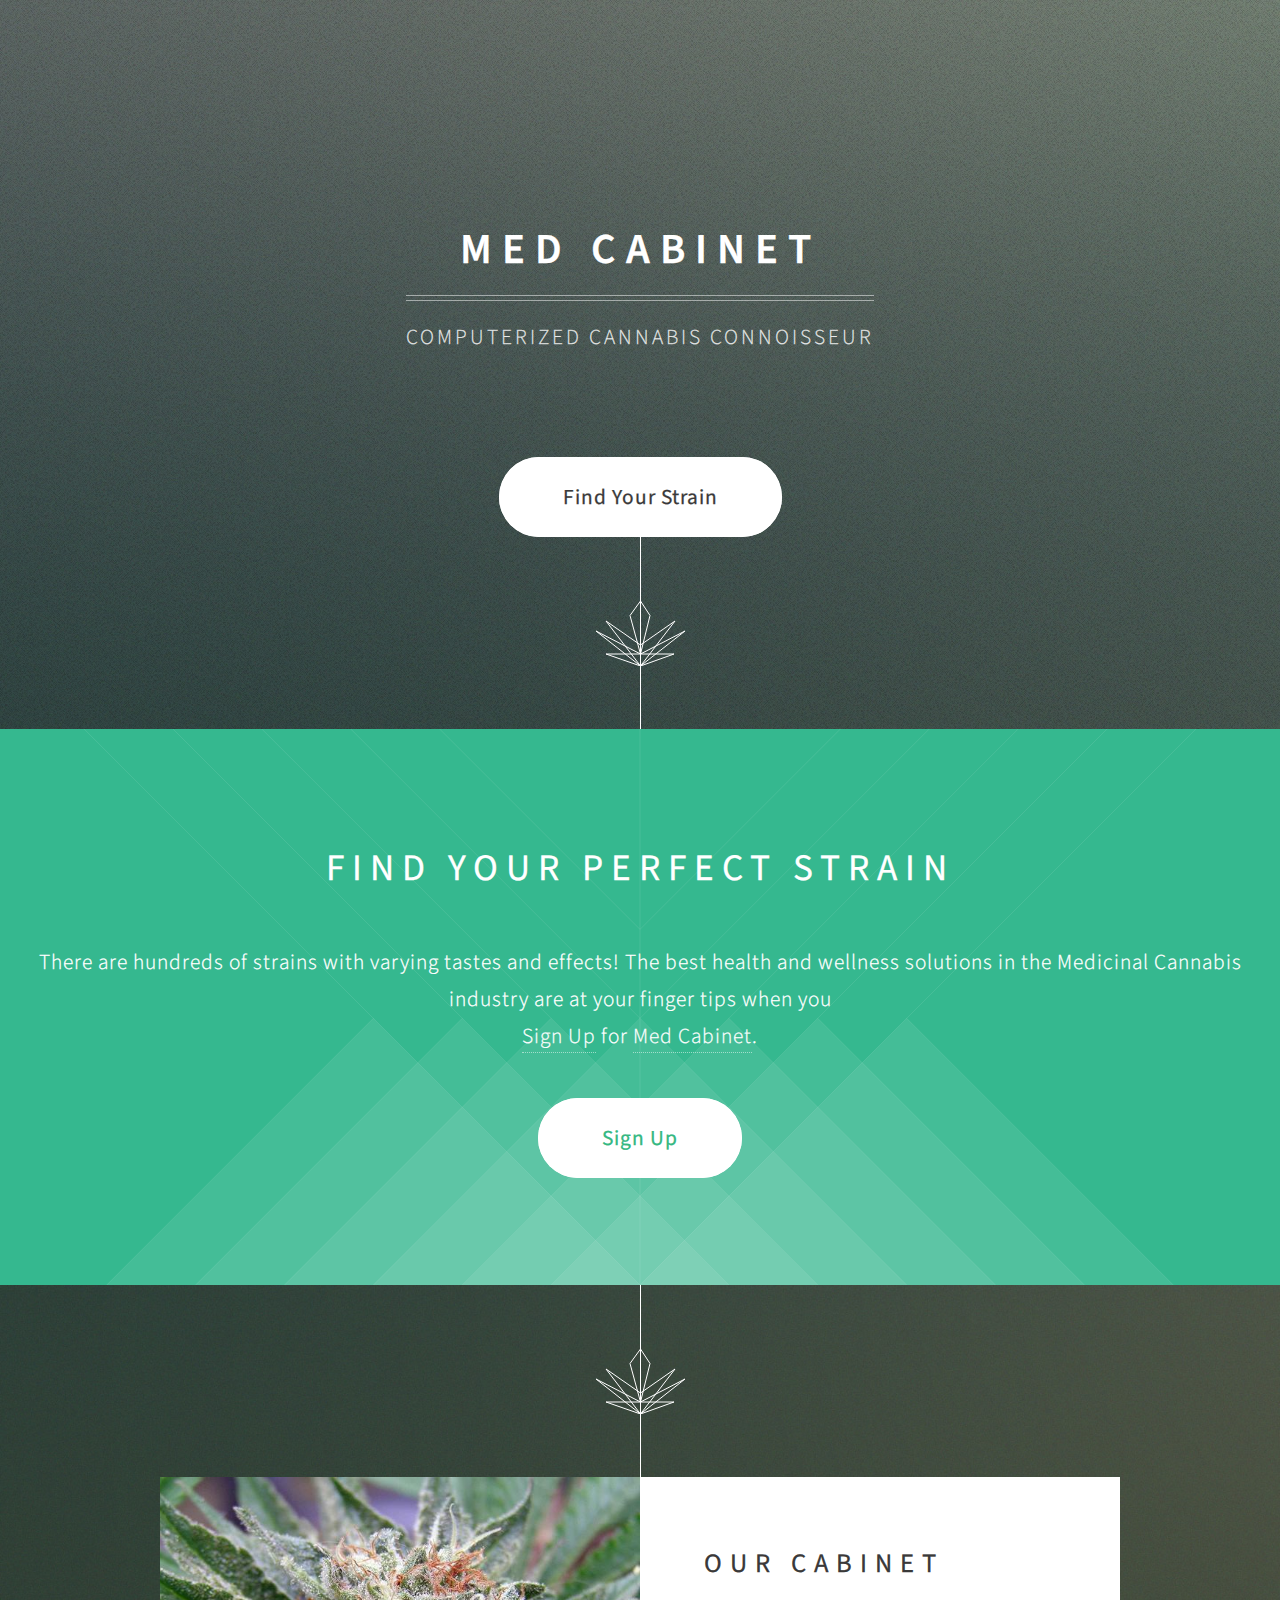
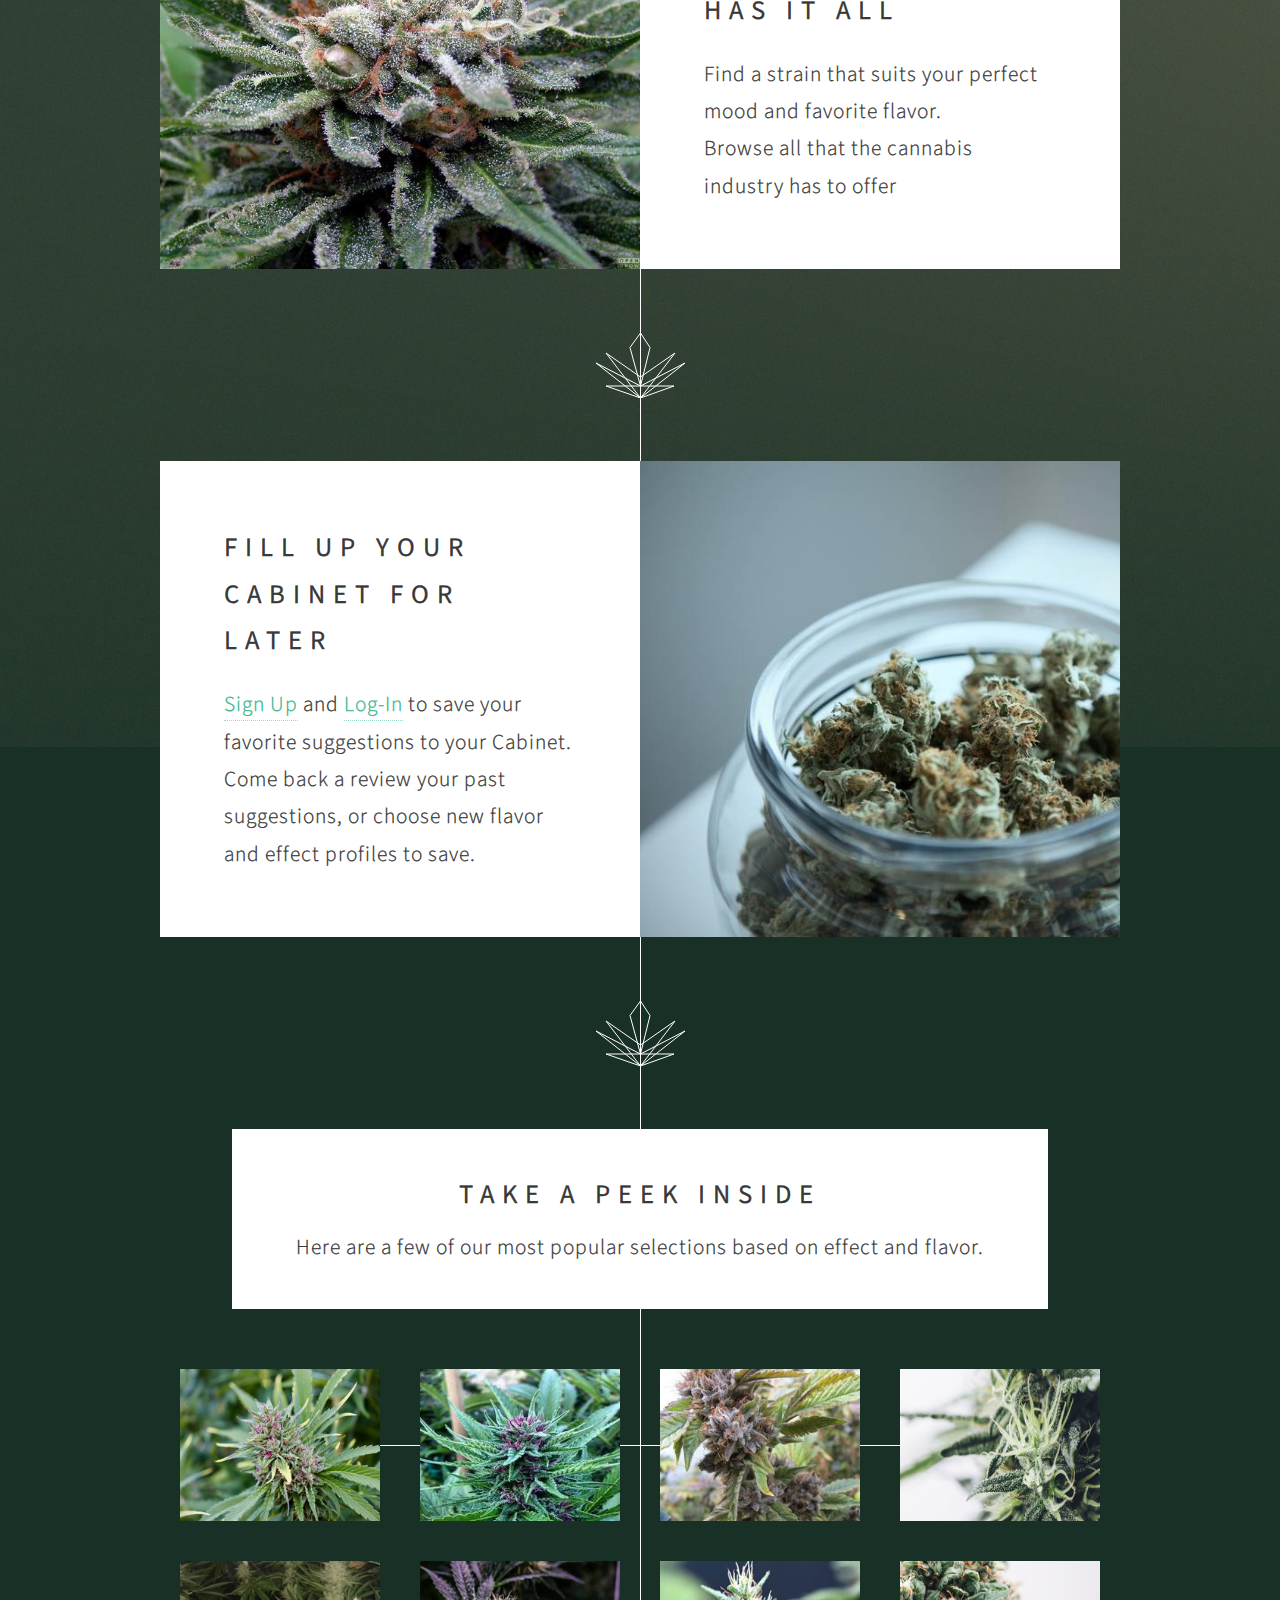
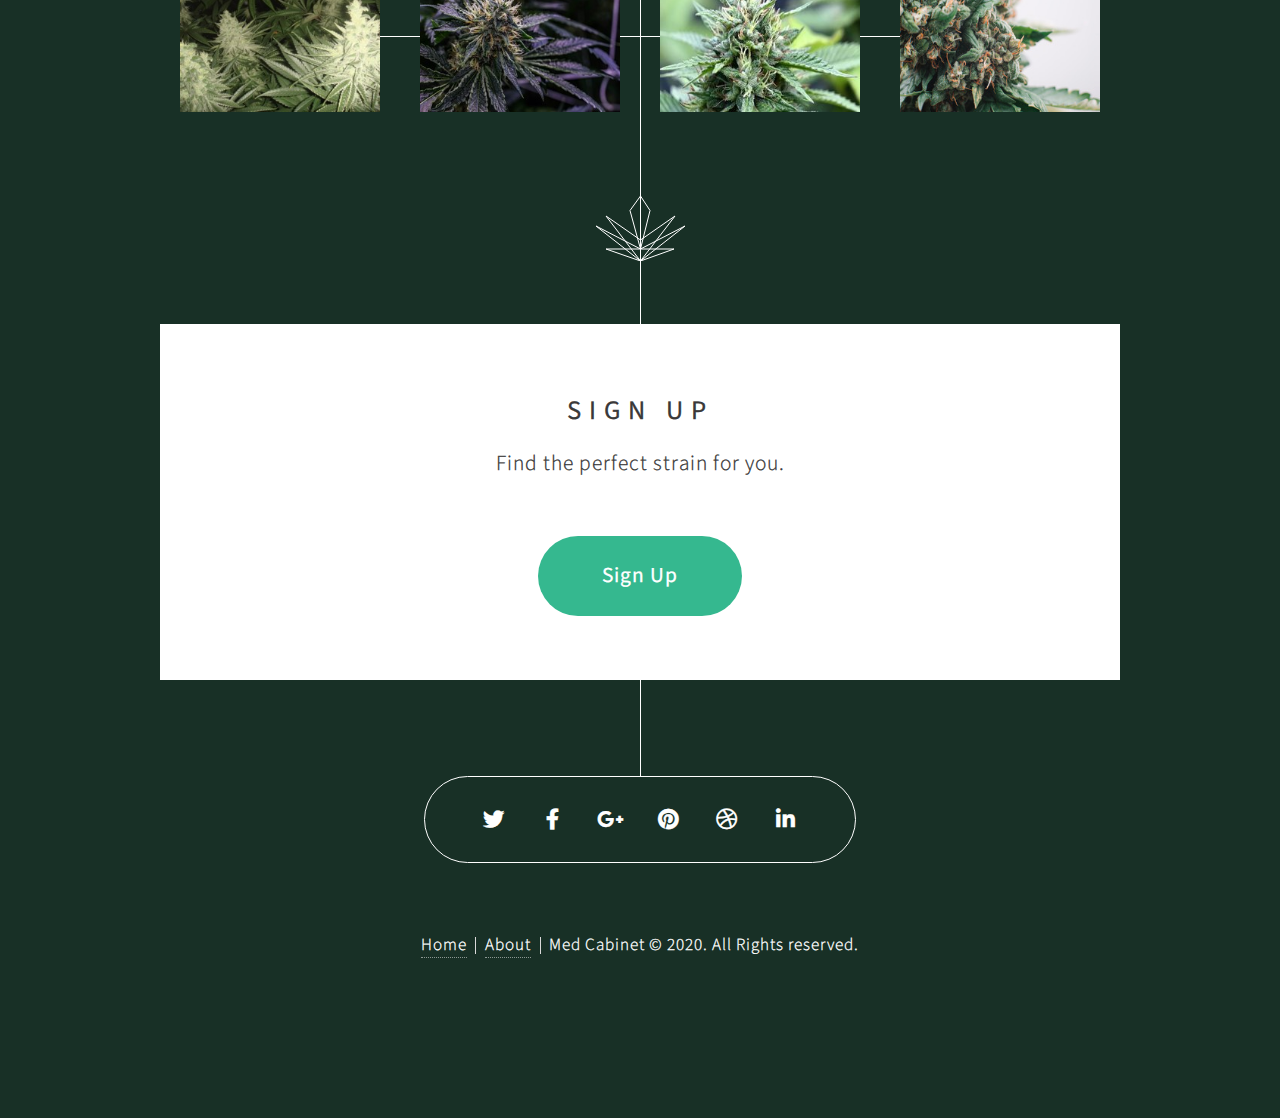
==== commit a5a9047c: "added more cannabis pictures and 8 strain samples with animation" ====
--- a/index.html
+++ b/index.html
@@ -70,16 +70,16 @@
 				</header>
 				<div class="inner gallery">
 					<div class="row gtr-0">
-						<div class="col-3 col-12-mobile"><a href="images/fulls/01.jpg" class="image fit"><img src="images/thumbs/01.jpg" alt="" title="Ad infinitum" /></a></div>
-						<div class="col-3 col-12-mobile"><a href="images/fulls/02.jpg" class="image fit"><img src="images/thumbs/02.jpg" alt="" title="Dressed in Clarity" /></a></div>
-						<div class="col-3 col-12-mobile"><a href="images/fulls/03.jpg" class="image fit"><img src="images/thumbs/03.jpg" alt="" title="Raven" /></a></div>
-						<div class="col-3 col-12-mobile"><a href="images/fulls/04.jpg" class="image fit"><img src="images/thumbs/04.jpg" alt="" title="I'll have a cup of Disneyland, please" /></a></div>
+						<div class="col-3 col-12-mobile"><a href="images/fulls/jackherrerfull.jpg" class="image fit"><img src="images/thumbs/jackherrerthumb.jpg" alt="Jack Herrer" title="Jack Herrer" /></a></div>
+						<div class="col-3 col-12-mobile"><a href="images/fulls/purplekonafull.jpg" class="image fit"><img src="images/thumbs/purplekonathumb.jpg" alt="Purple Kona Kush" title="Purple Kona Kush" /></a></div>
+						<div class="col-3 col-12-mobile"><a href="images/fulls/mimosafull.jpg" class="image fit"><img src="images/thumbs/mimosathumb.jpg" alt="Mimosa" title="Mimosa" /></a></div>
+						<div class="col-3 col-12-mobile"><a href="images/fulls/lemoncakefull.jpg" class="image fit"><img src="images/thumbs/lemoncakethumb.jpg" alt="Lemon Cake" title="Lemon Cake" /></a></div>
 					</div>
 					<div class="row gtr-0">
-						<div class="col-3 col-12-mobile"><a href="images/fulls/05.jpg" class="image fit"><img src="images/thumbs/05.jpg" alt="" title="Cherish" /></a></div>
-						<div class="col-3 col-12-mobile"><a href="images/fulls/06.jpg" class="image fit"><img src="images/thumbs/06.jpg" alt="" title="Different." /></a></div>
-						<div class="col-3 col-12-mobile"><a href="images/fulls/07.jpg" class="image fit"><img src="images/thumbs/07.jpg" alt="" title="History was made here" /></a></div>
-						<div class="col-3 col-12-mobile"><a href="images/fulls/08.jpg" class="image fit"><img src="images/thumbs/08.jpg" alt="" title="People come and go and walk away" /></a></div>
+						<div class="col-3 col-12-mobile"><a href="images/fulls/sourdieselfull.jpg" class="image fit"><img src="images/thumbs/sourdieselthumb.jpg" alt="Sour Diesel" title="Sour Diesel" /></a></div>
+						<div class="col-3 col-12-mobile"><a href="images/fulls/lambsbreadfull.jpeg" class="image fit"><img src="images/thumbs/lambsbreadthumb.jpeg" alt="Lamb's Bread" title="Lamb's Bread" /></a></div>
+						<div class="col-3 col-12-mobile"><a href="images/fulls/lemonhazefull.jpg" class="image fit"><img src="images/thumbs/lemonhazethumb.jpg" alt="Lemon Haze" title="Lemon Haze" /></a></div>
+						<div class="col-3 col-12-mobile"><a href="images/fulls/acagoldfull.jpg" class="image fit"><img src="images/thumbs/acagoldthumb.jpg" alt="Acapulco Gold" title="Acapulco Gold" /></a></div>
 					</div>
 				</div>
 			</article>
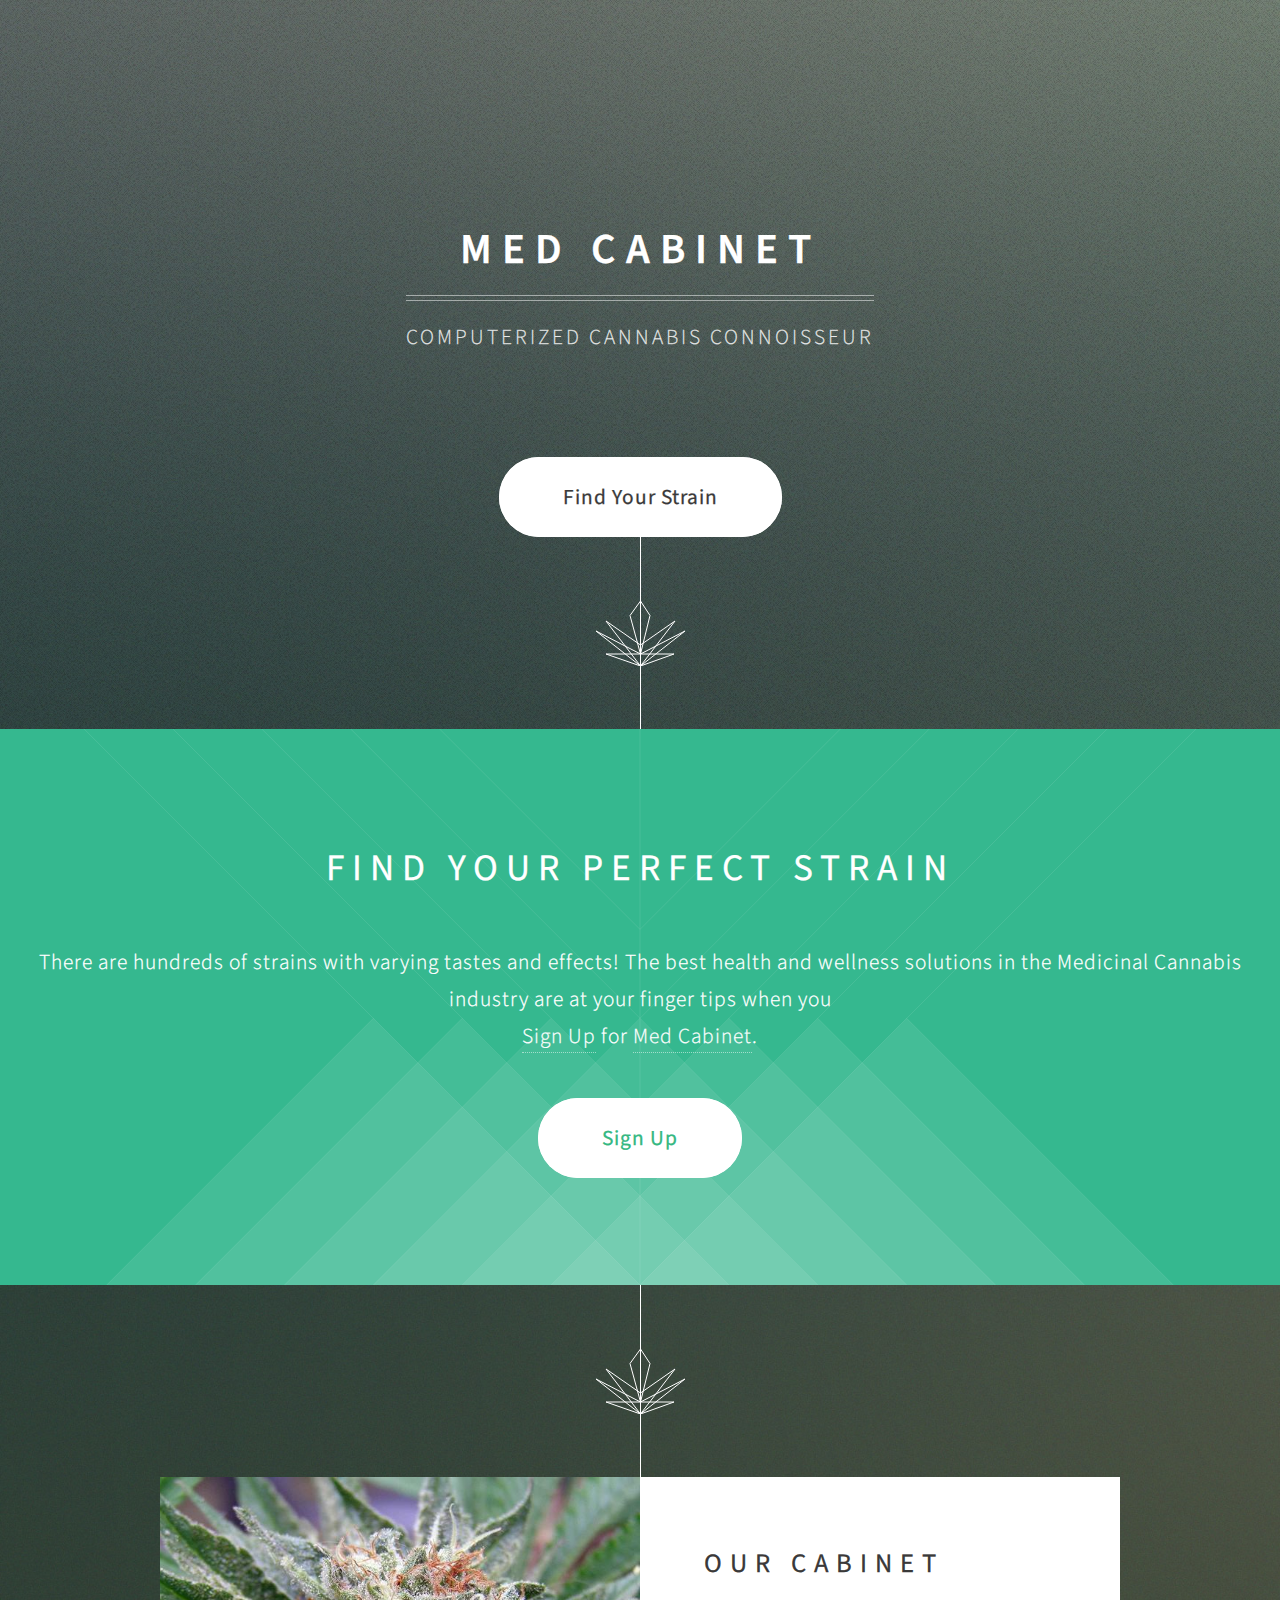
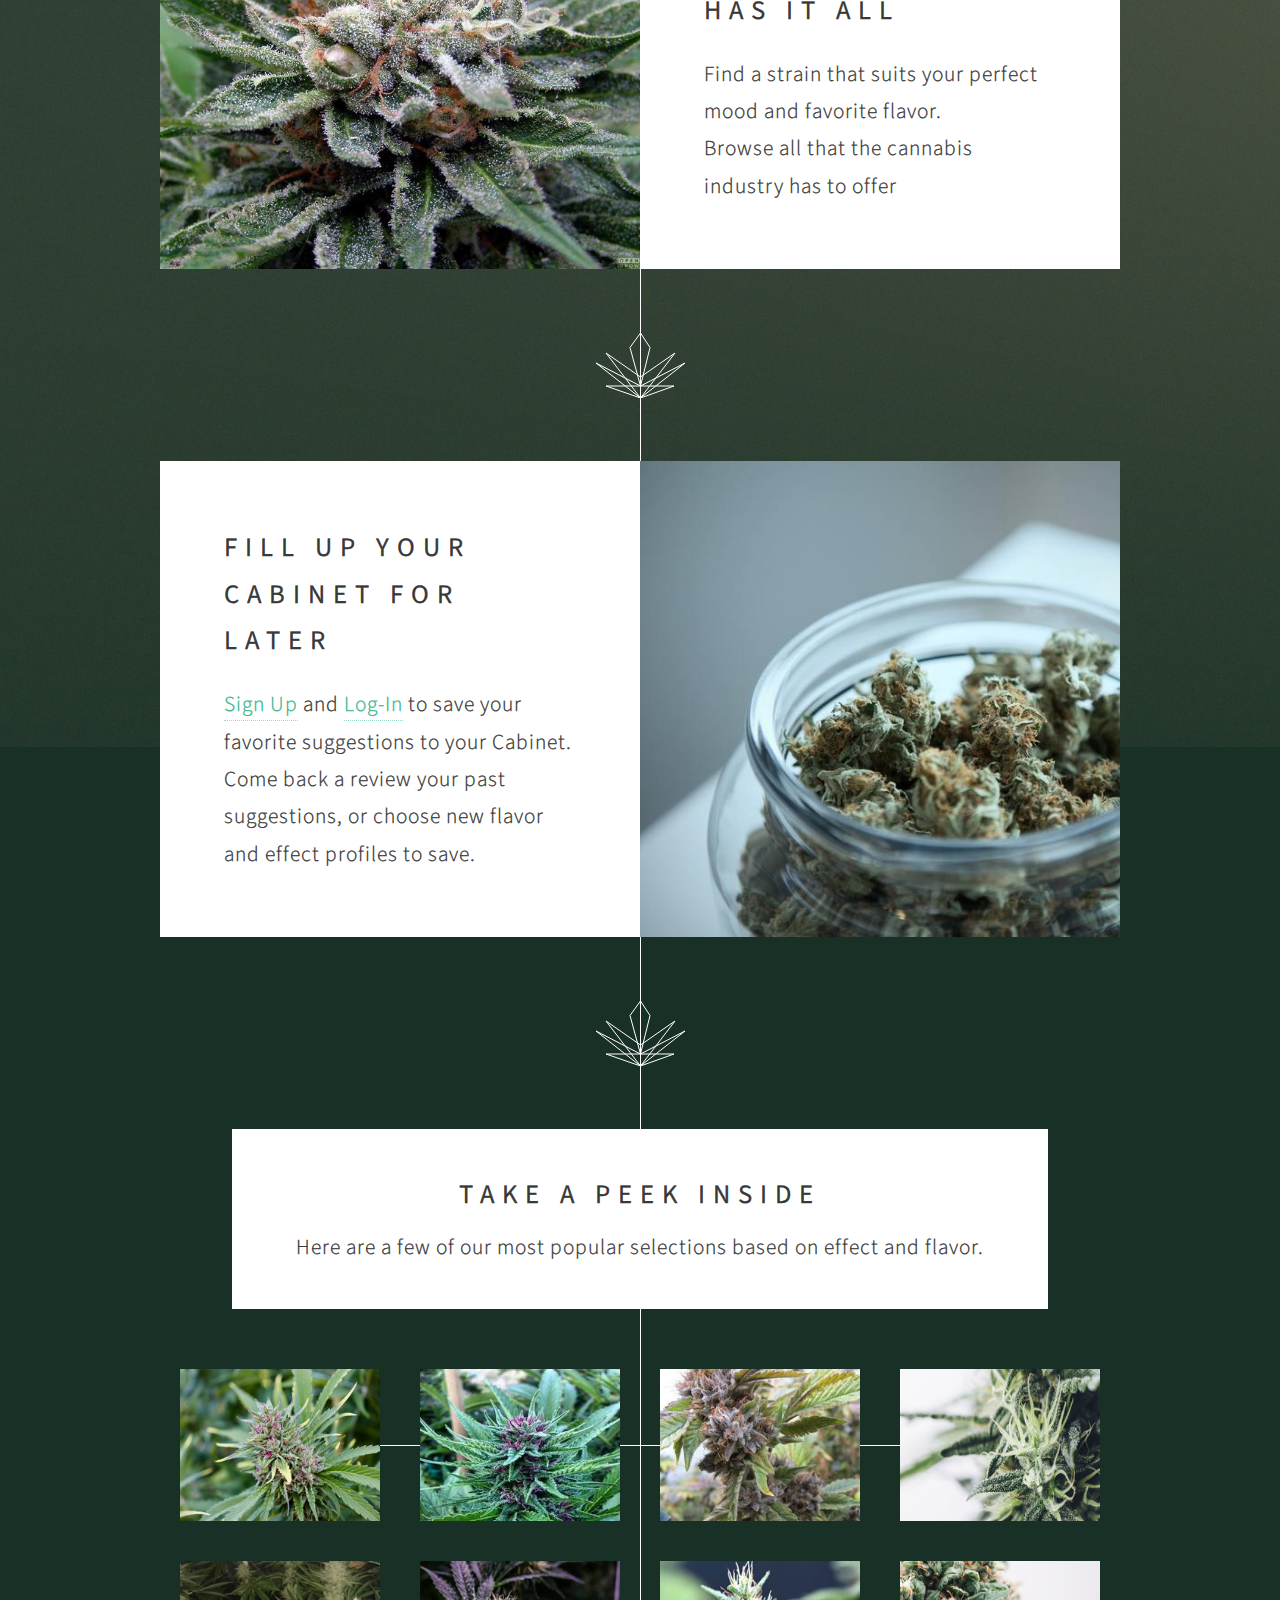
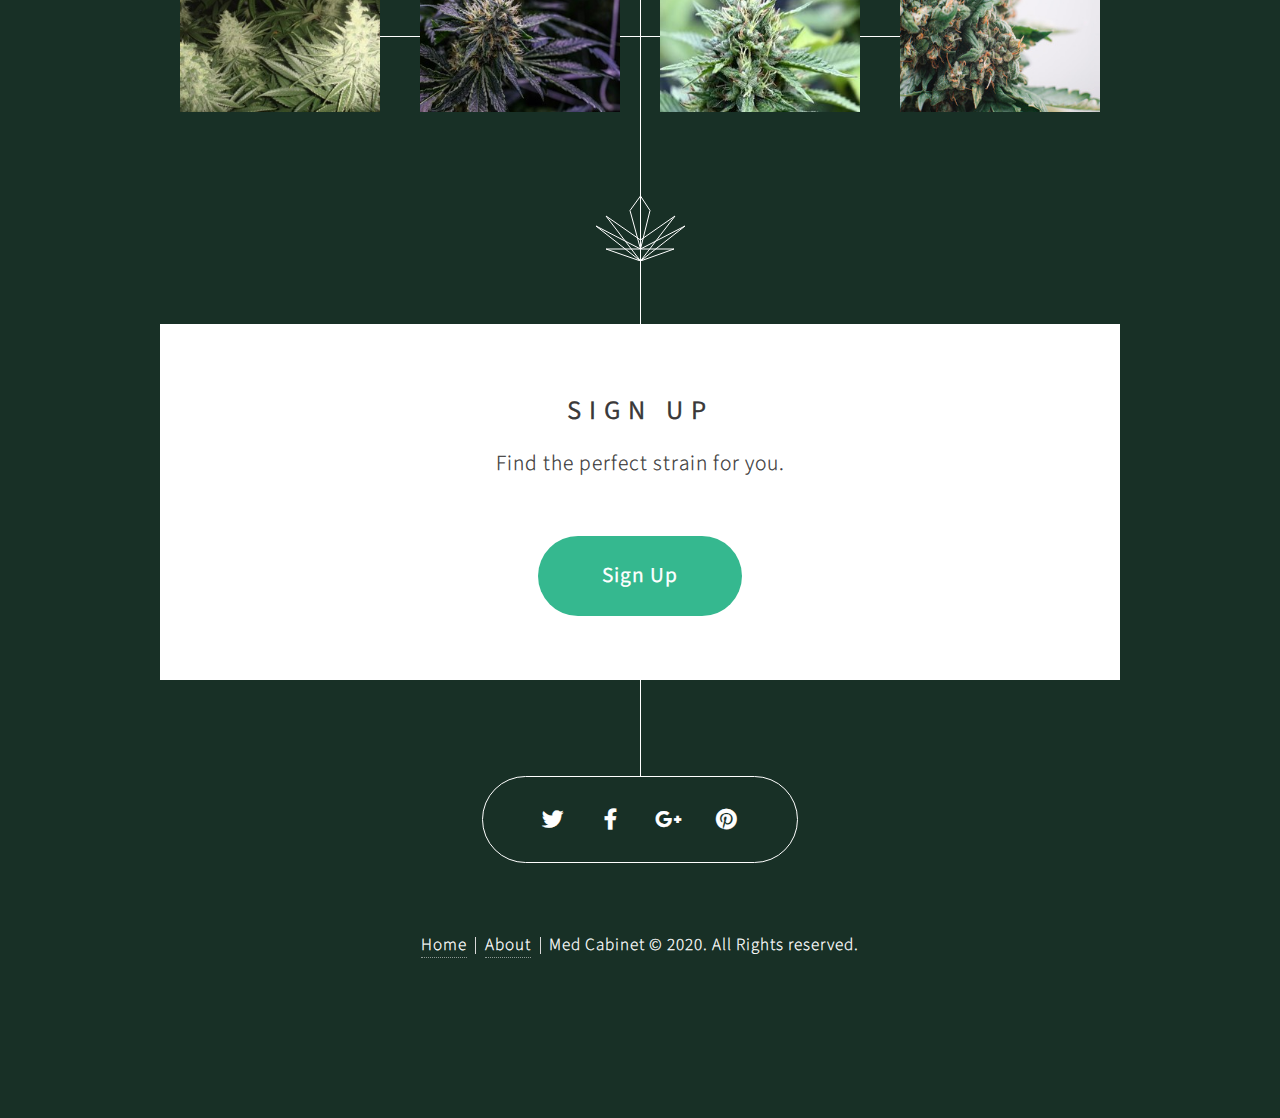
==== commit 730d127a: "removed dribble and linkedin icons from wireframe" ====
--- a/index.html
+++ b/index.html
@@ -265,8 +265,8 @@
 				<li><a href="#" class="icon brands fa-facebook-f"><span class="label">Facebook</span></a></li>
 				<li><a href="#" class="icon brands fa-google-plus-g"><span class="label">Google+</span></a></li>
 				<li><a href="#" class="icon brands fa-pinterest"><span class="label">Pinterest</span></a></li>
-				<li><a href="#" class="icon brands fa-dribbble"><span class="label">Dribbble</span></a></li>
-				<li><a href="#" class="icon brands fa-linkedin-in"><span class="label">LinkedIn</span></a></li>
+				<!-- <li><a href="#" class="icon brands fa-dribbble"><span class="label">Dribbble</span></a></li>
+				<li><a href="#" class="icon brands fa-linkedin-in"><span class="label">LinkedIn</span></a></li> -->
 			</ul>
 			<div class="copyright">
 				<ul class="menu">
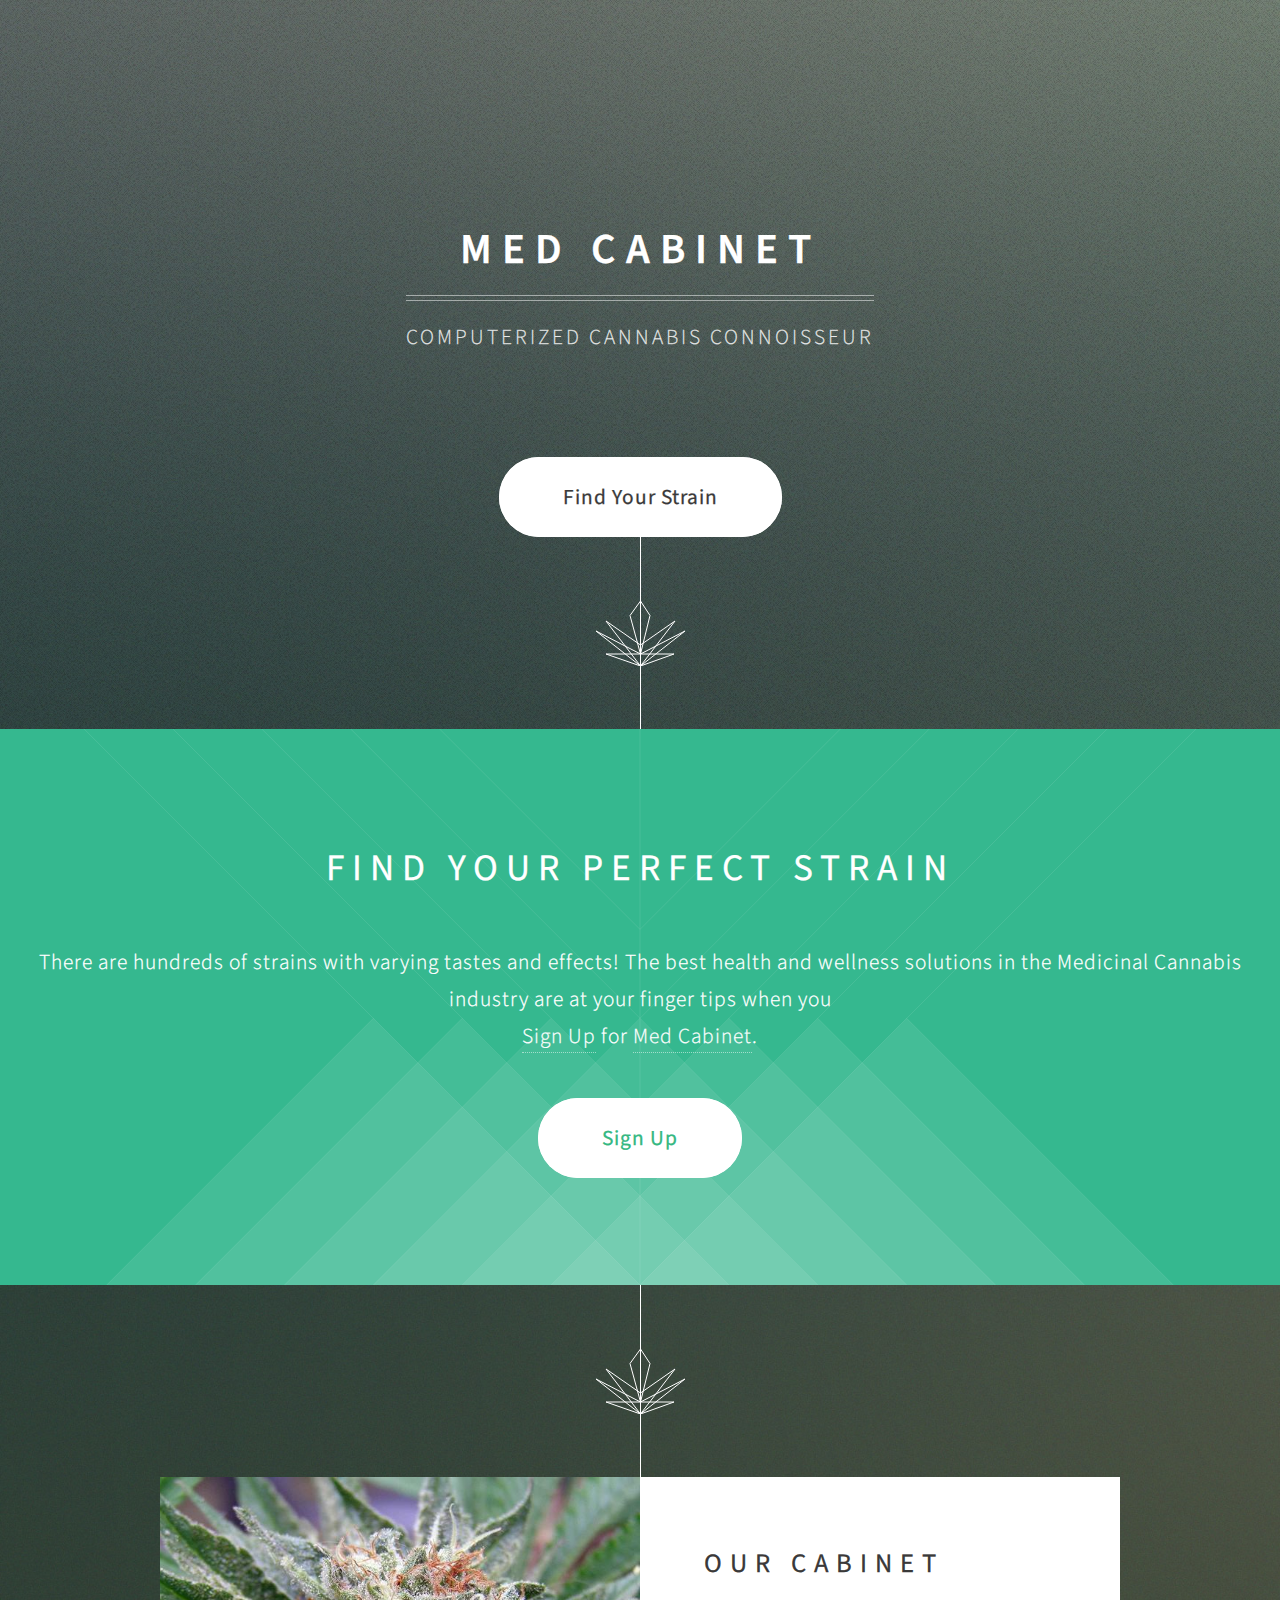
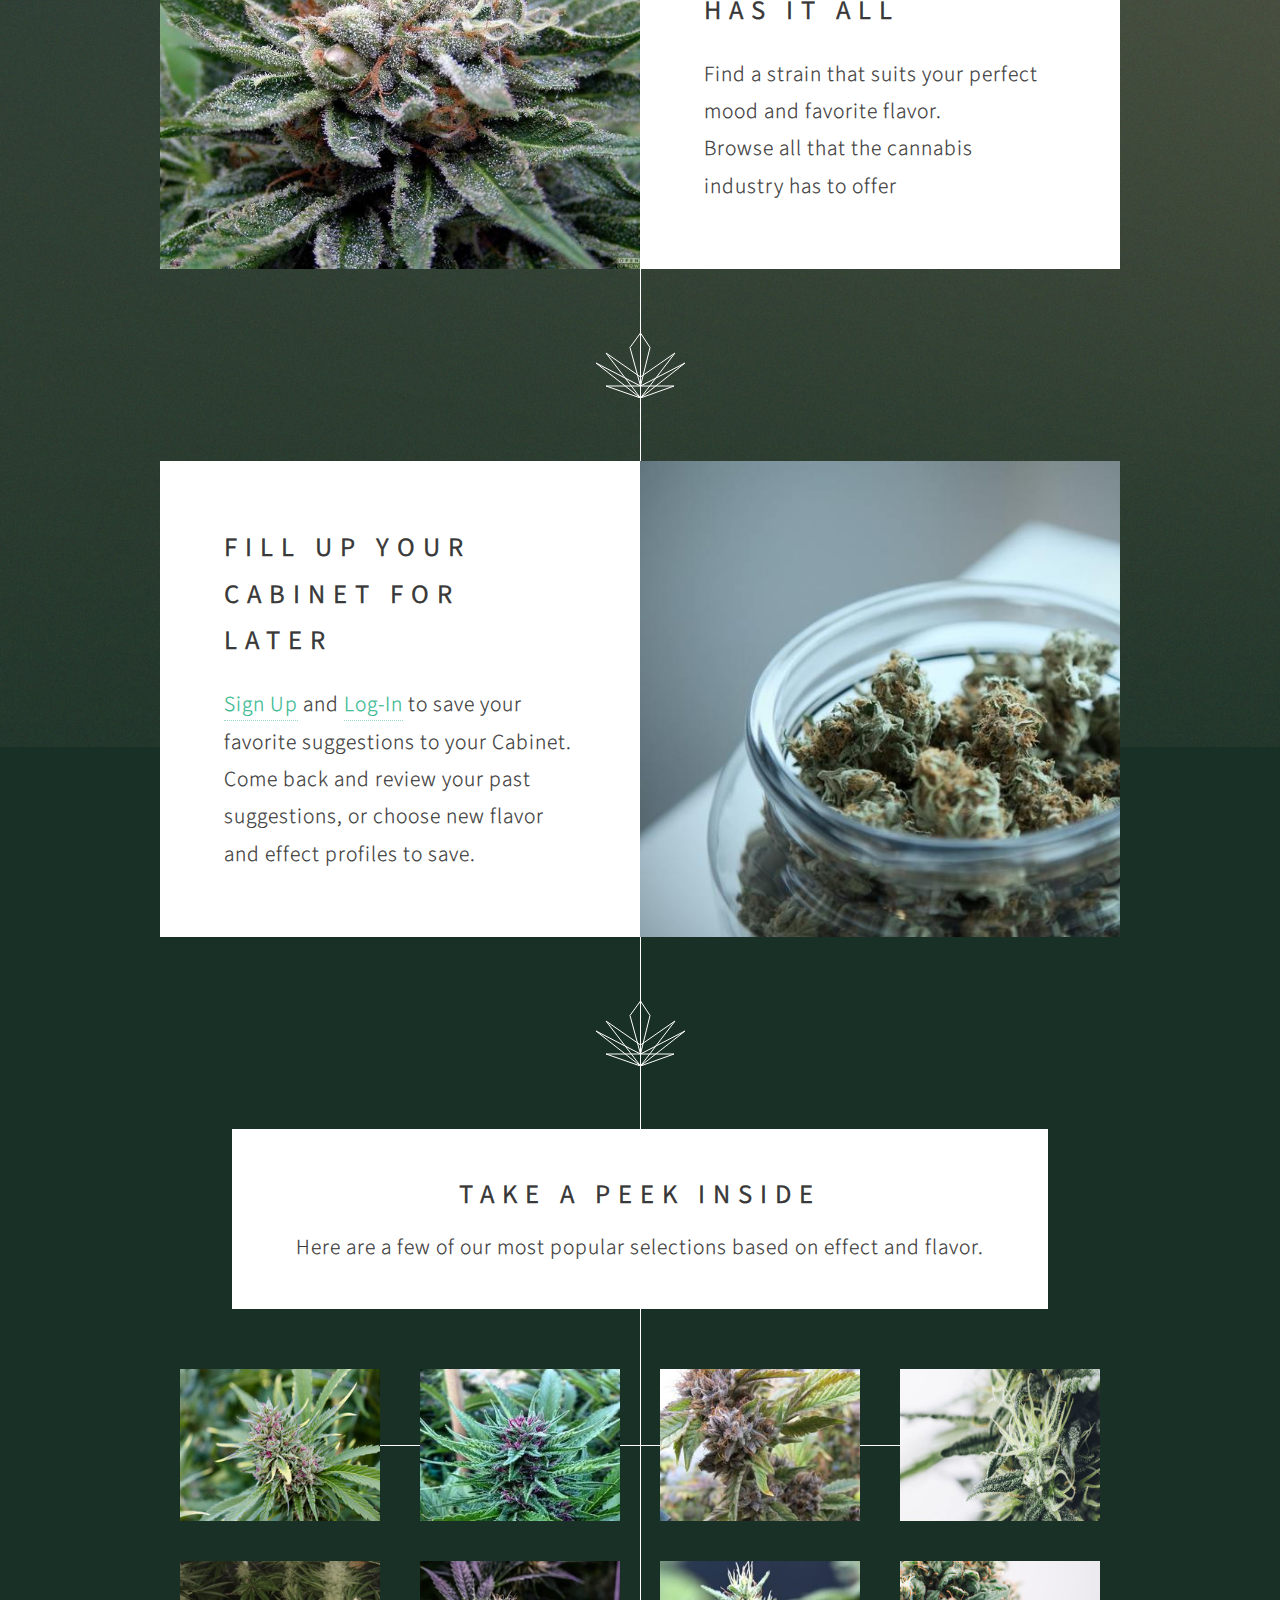
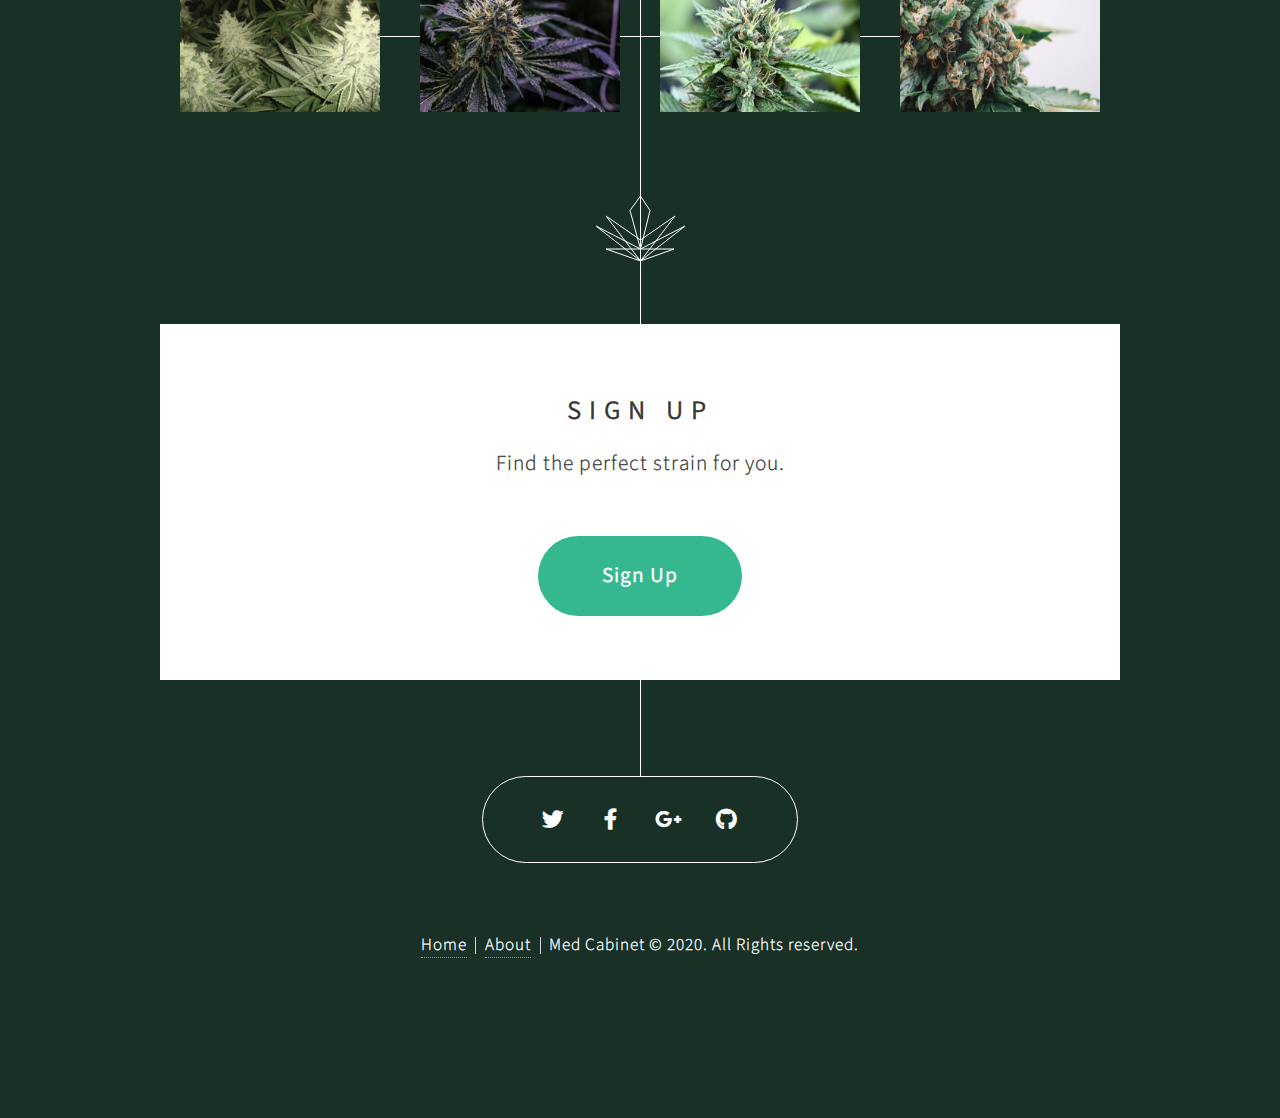
==== commit 50edf097: "added github icon/link for bwmedcab4 to index.html footer" ====
--- a/index.html
+++ b/index.html
@@ -40,7 +40,7 @@
 
 		<!-- Feature 1 -->
 			<article id="first" class="container box style1 right">
-				<a href="#" class="image fit"><img src="images/canna01_.jpg" alt="Beautiful Cannabis Flower Close-Up" /></a>
+				<a href="#portfolio" class="image fit"><img src="images/canna01_.jpg" alt="Beautiful Cannabis Flower Close-Up" /></a>
 				<div class="inner">
 					<header>
 						<h2>Our Cabinet <br />Has It All 
@@ -52,13 +52,13 @@
 
 		<!-- Feature 2 -->
 			<article class="container box style1 left">
-				<a href="#" class="image fit"><img src="images/injar02.jpg" alt="" /></a>
+				<a href="#portfolio" class="image fit"><img src="images/injar02.jpg" alt="Cannabis in a glass jar" /></a>
 				<div class="inner">
 					<header>
 						<h2>Fill Up Your<br />
 						Cabinet For Later</h2>
 					</header>
-					<p><a href="#sign up">Sign Up</a> and <a href="#sign up">Log-In</a> to save your favorite suggestions to your Cabinet. Come back a review your past suggestions, or choose new flavor and effect profiles to save.</p>
+					<p><a href="#sign up">Sign Up</a> and <a href="#sign up">Log-In</a> to save your favorite suggestions to your Cabinet. Come back and review your past suggestions, or choose new flavor and effect profiles to save.</p>
 				</div>
 			</article>
 
@@ -261,10 +261,10 @@
 
 		<section id="footer">
 			<ul class="icons">
-				<li><a href="#" class="icon brands fa-twitter"><span class="label">Twitter</span></a></li>
-				<li><a href="#" class="icon brands fa-facebook-f"><span class="label">Facebook</span></a></li>
-				<li><a href="#" class="icon brands fa-google-plus-g"><span class="label">Google+</span></a></li>
-				<li><a href="#" class="icon brands fa-pinterest"><span class="label">Pinterest</span></a></li>
+				<li><a href="https://www.twitter.com" class="icon brands fa-twitter"><span class="label">Twitter</span></a></li>
+				<li><a href="https://facebook.com" class="icon brands fa-facebook-f"><span class="label">Facebook</span></a></li>
+				<li><a href="https://google.com" class="icon brands fa-google-plus-g"><span class="label">Google+</span></a></li>
+				<li><a href="https://github.com/Build-Week-Med4" class="icon brands fa-github"><span class="label">Pinterest</span></a></li>
 				<!-- <li><a href="#" class="icon brands fa-dribbble"><span class="label">Dribbble</span></a></li>
 				<li><a href="#" class="icon brands fa-linkedin-in"><span class="label">LinkedIn</span></a></li> -->
 			</ul>
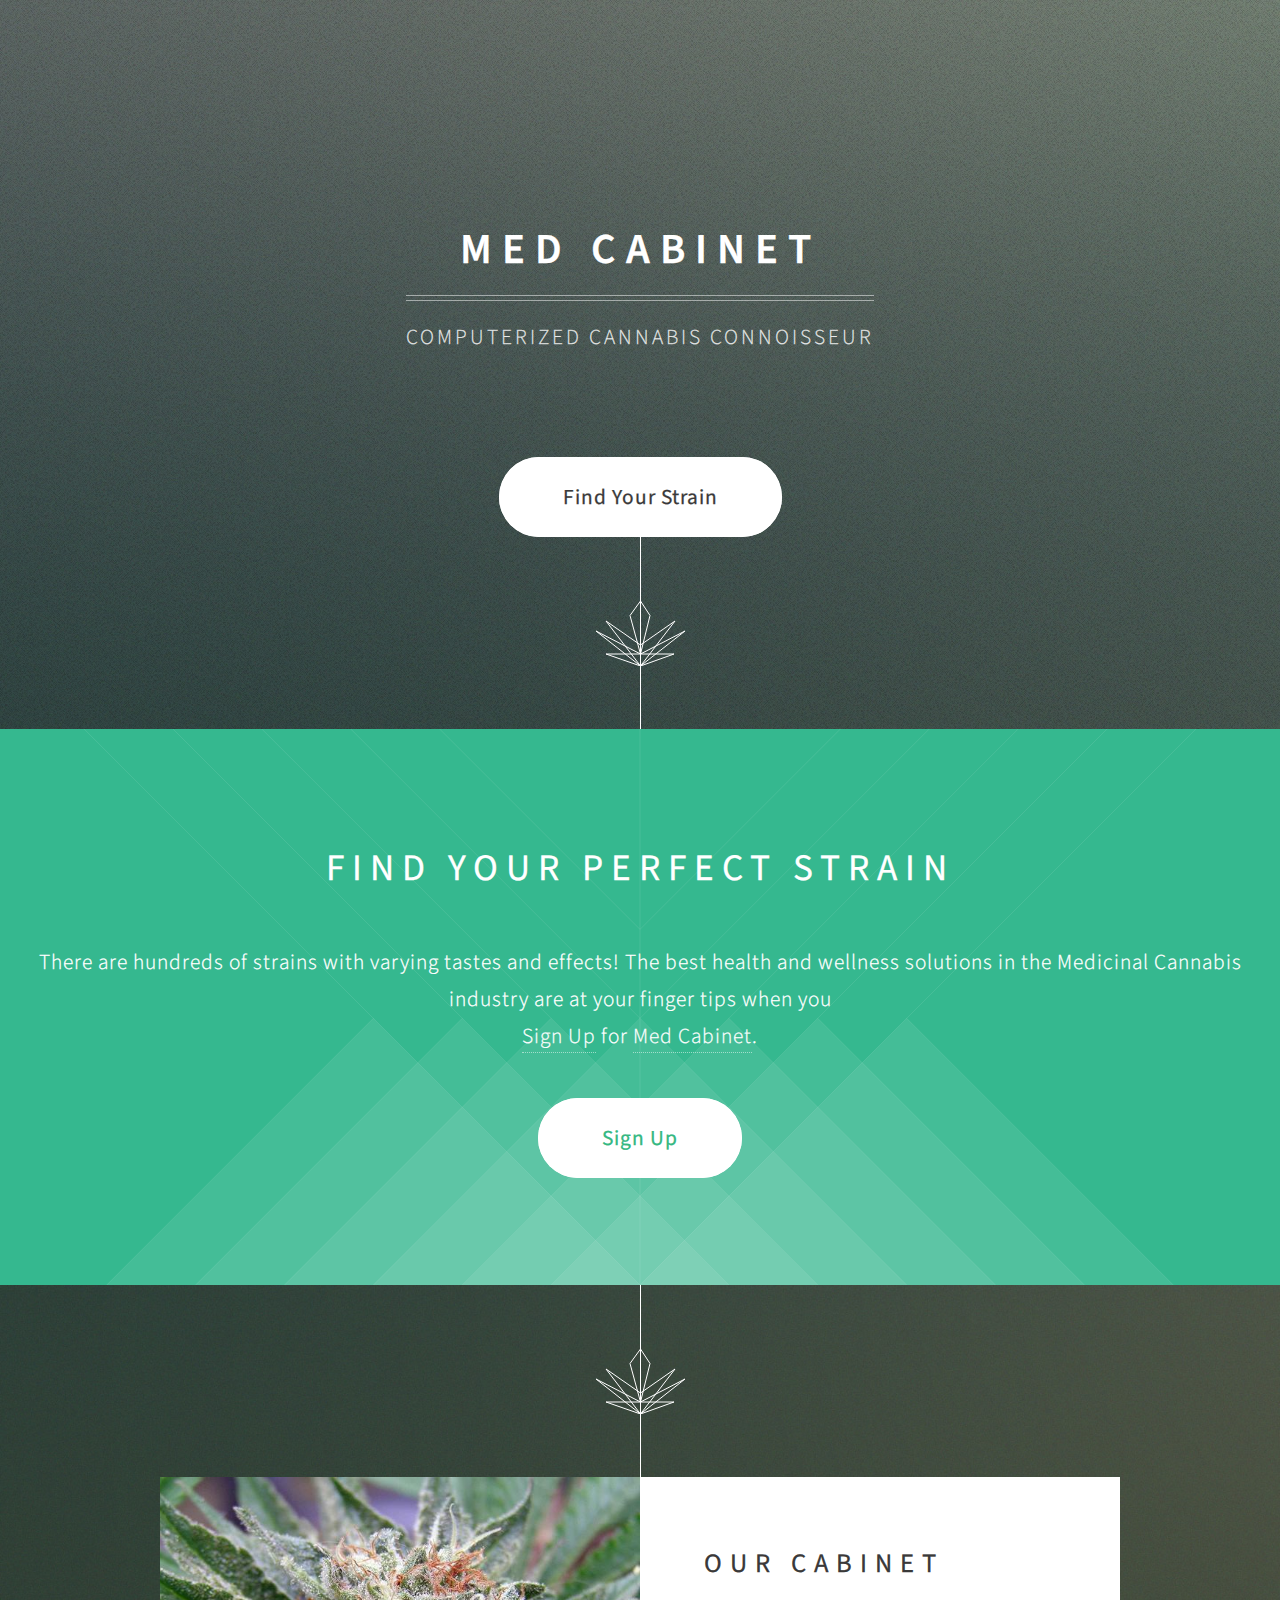
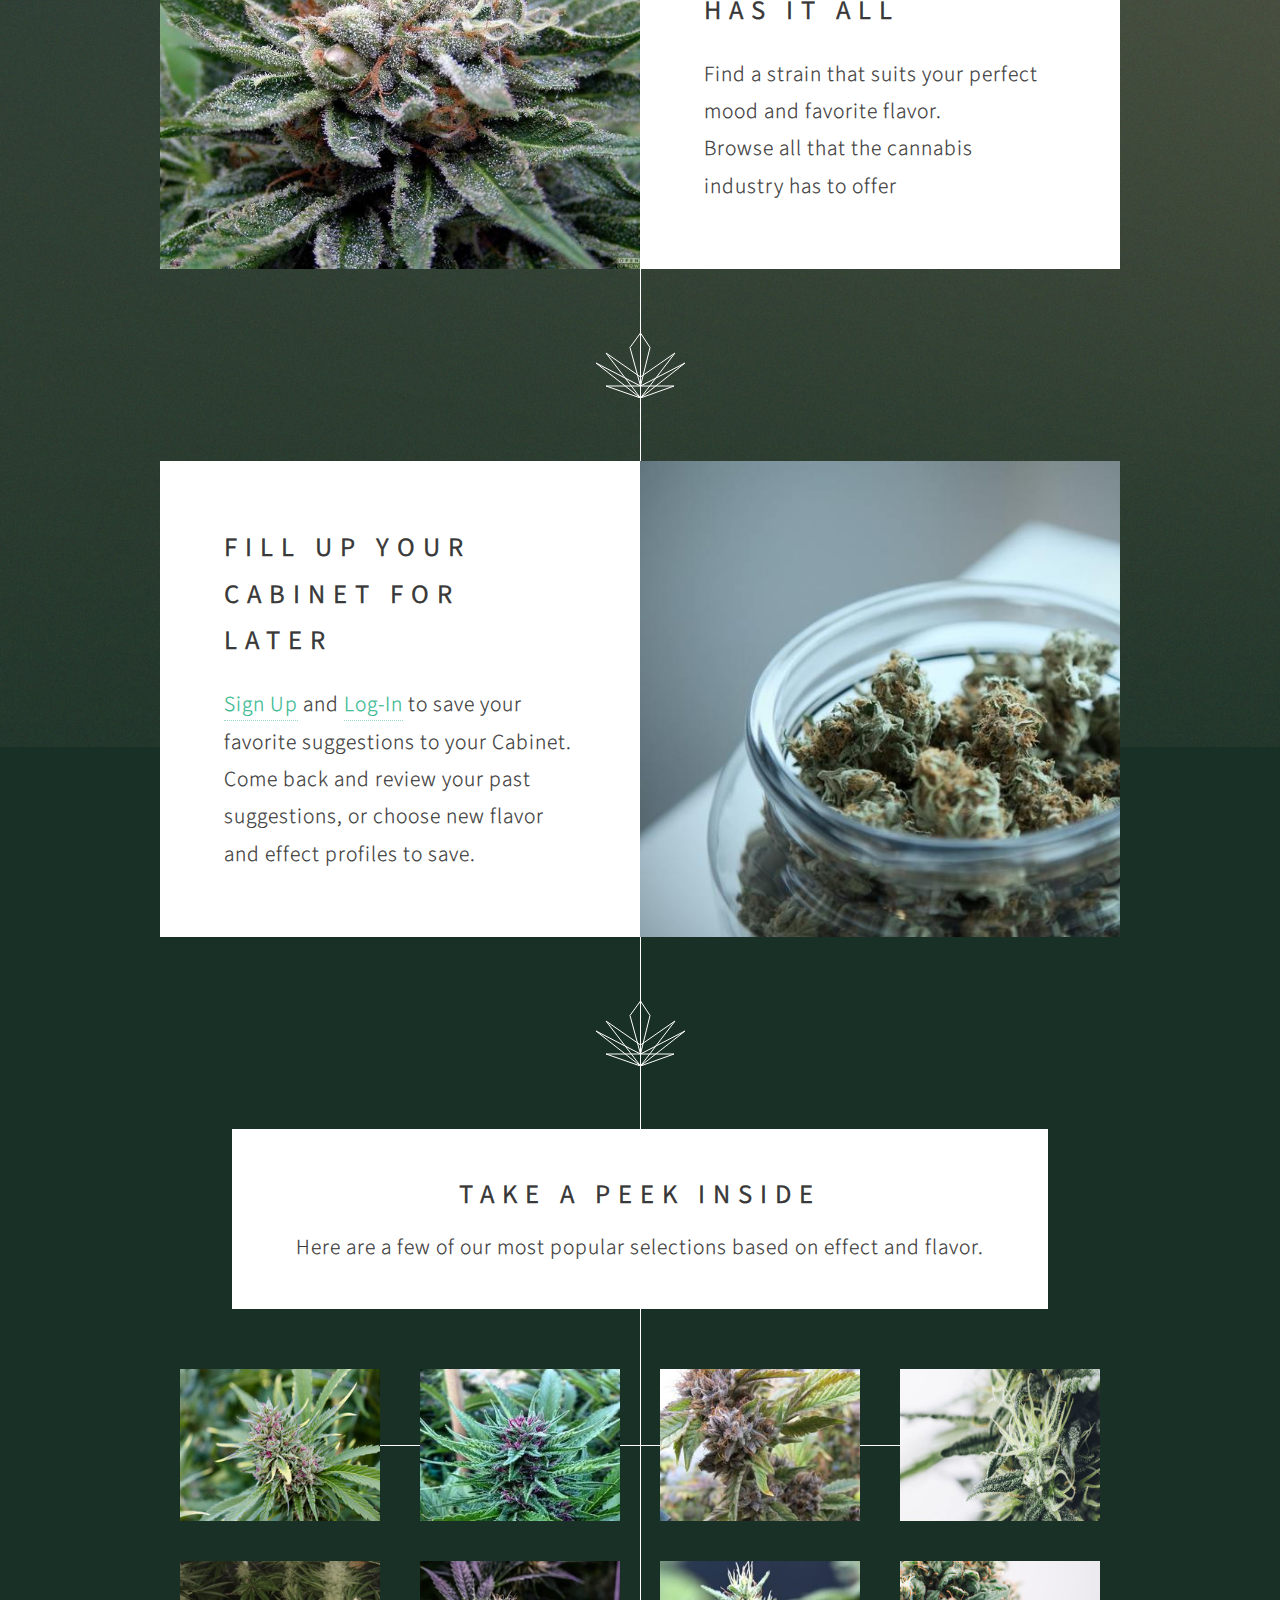
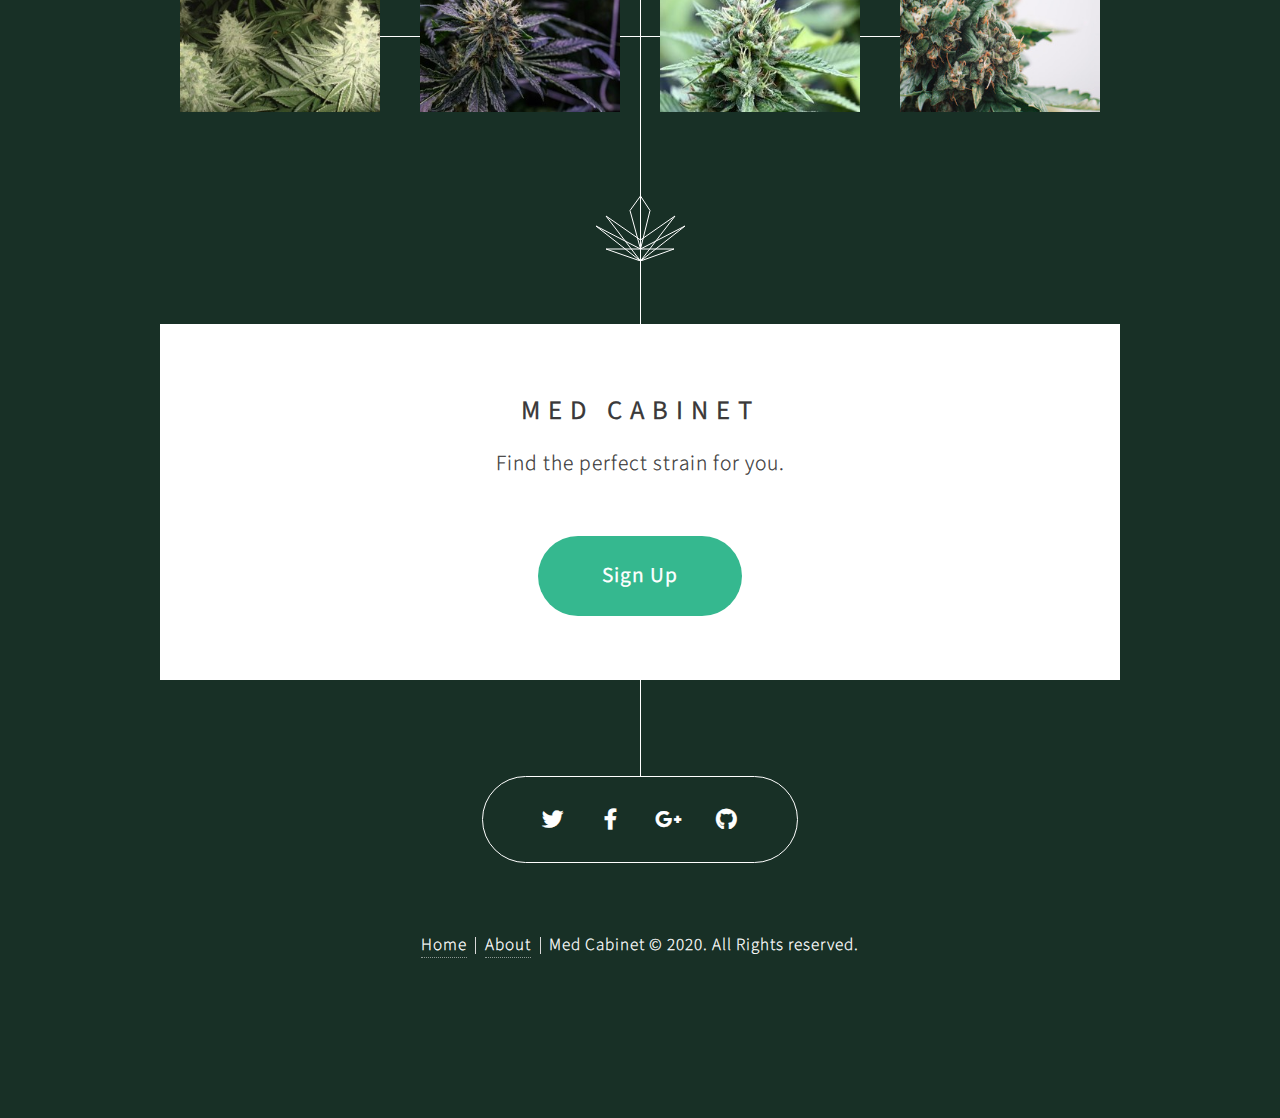
==== commit 83b019b8: "added about.html page with site description, sign up buttons index&about.html need ext link" ====
--- a/index.html
+++ b/index.html
@@ -30,7 +30,7 @@
 				<header>
 					<h2>Find Your Perfect Strain</h2>
 				</header>
-				<p>There are hundreds of strains with varying tastes and effects! The best health and wellness solutions in the Medicinal Cannabis industry are at your finger tips when you<br />  <a href="#signup">Sign Up</a> for <a href="#about">Med Cabinet</a>.<br />
+				<p>There are hundreds of strains with varying tastes and effects! The best health and wellness solutions in the Medicinal Cannabis industry are at your finger tips when you<br />  <a href="#signup">Sign Up</a> for <a href="./about.html">Med Cabinet</a>.<br />
 				
 				</p>
 				<footer>
@@ -87,11 +87,11 @@
 		<!-- Contact -->
 			<article class="container box style3">
 				<header>
-					<h2>Sign Up</h2>
+					<h2>Med Cabinet</h2>
 					<p>Find the perfect strain for you.</p>
 				</header>
 				
-				<form method="post" action="#">
+				<form method="post" action="./about.html">
 					<div class="row gtr-50">
 						<!-- <div class="col-6 col-12-mobile"><input type="text" class="text" name="name" placeholder="Name" /></div>
 						<div class="col-6 col-12-mobile"><input type="text" class="text" name="email" placeholder="Email" /></div>
@@ -100,7 +100,7 @@
 						</div> -->
 						<div class="col-12">
 							<ul class="actions">
-								<li><input type="submit" value="Sign Up" onclick="location.href='#signup';" /></li>
+								<li><input type="button" value="Sign Up" onclick="location.href='./about.html';" /></li>
 							</ul>
 						</div>
 						
@@ -264,13 +264,13 @@
 				<li><a href="https://www.twitter.com" class="icon brands fa-twitter"><span class="label">Twitter</span></a></li>
 				<li><a href="https://facebook.com" class="icon brands fa-facebook-f"><span class="label">Facebook</span></a></li>
 				<li><a href="https://google.com" class="icon brands fa-google-plus-g"><span class="label">Google+</span></a></li>
-				<li><a href="https://github.com/Build-Week-Med4" class="icon brands fa-github"><span class="label">Pinterest</span></a></li>
+				<li><a href="https://github.com/Build-Week-Med4" class="icon brands fa-github"><span class="label">GitHub</span></a></li>
 				<!-- <li><a href="#" class="icon brands fa-dribbble"><span class="label">Dribbble</span></a></li>
 				<li><a href="#" class="icon brands fa-linkedin-in"><span class="label">LinkedIn</span></a></li> -->
 			</ul>
 			<div class="copyright">
 				<ul class="menu">
-					<li><a href="#home">Home</a></li><li><a href="#about">About</a></li><li>Med Cabinet &copy; 2020. All Rights reserved.</li>
+					<li><a href="./index.html">Home</a></li><li><a href="./about.html">About</a></li><li>Med Cabinet &copy; 2020. All Rights reserved.</li>
 				</ul>
 			</div>
 		</section>
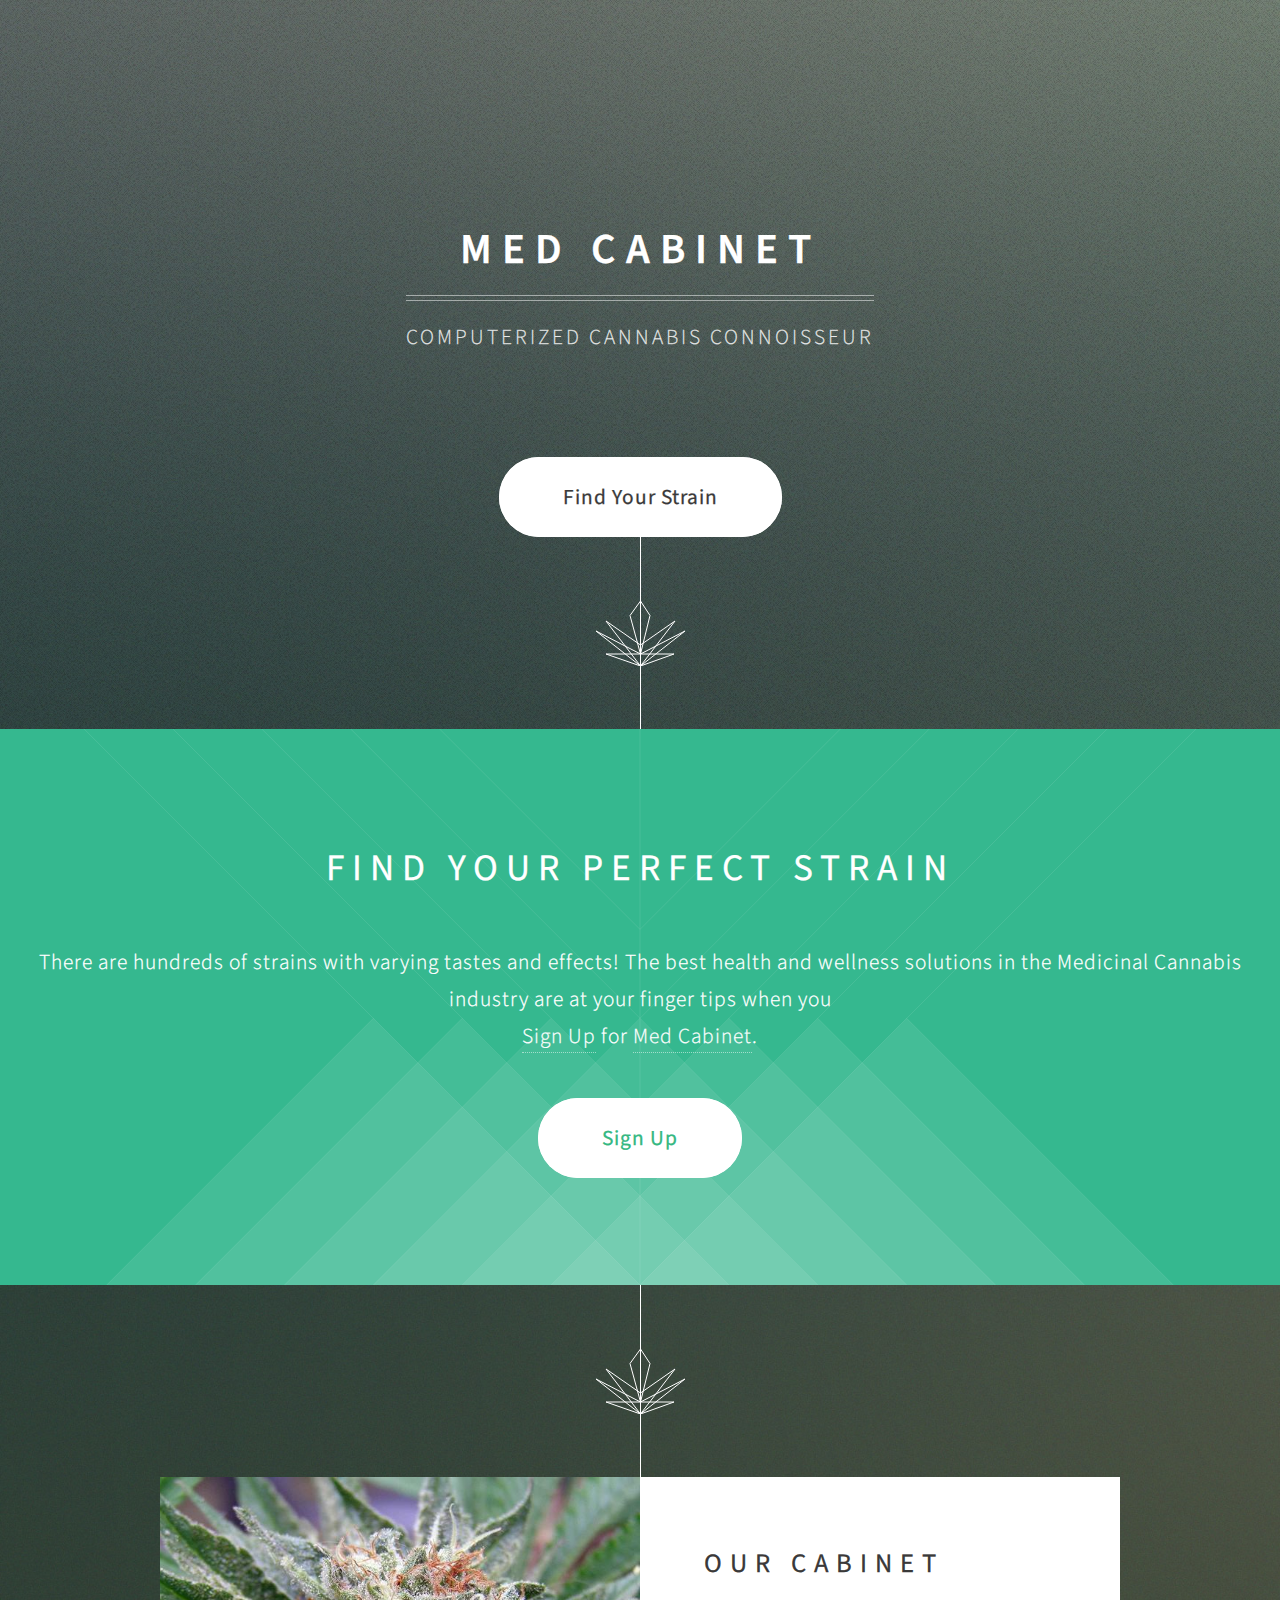
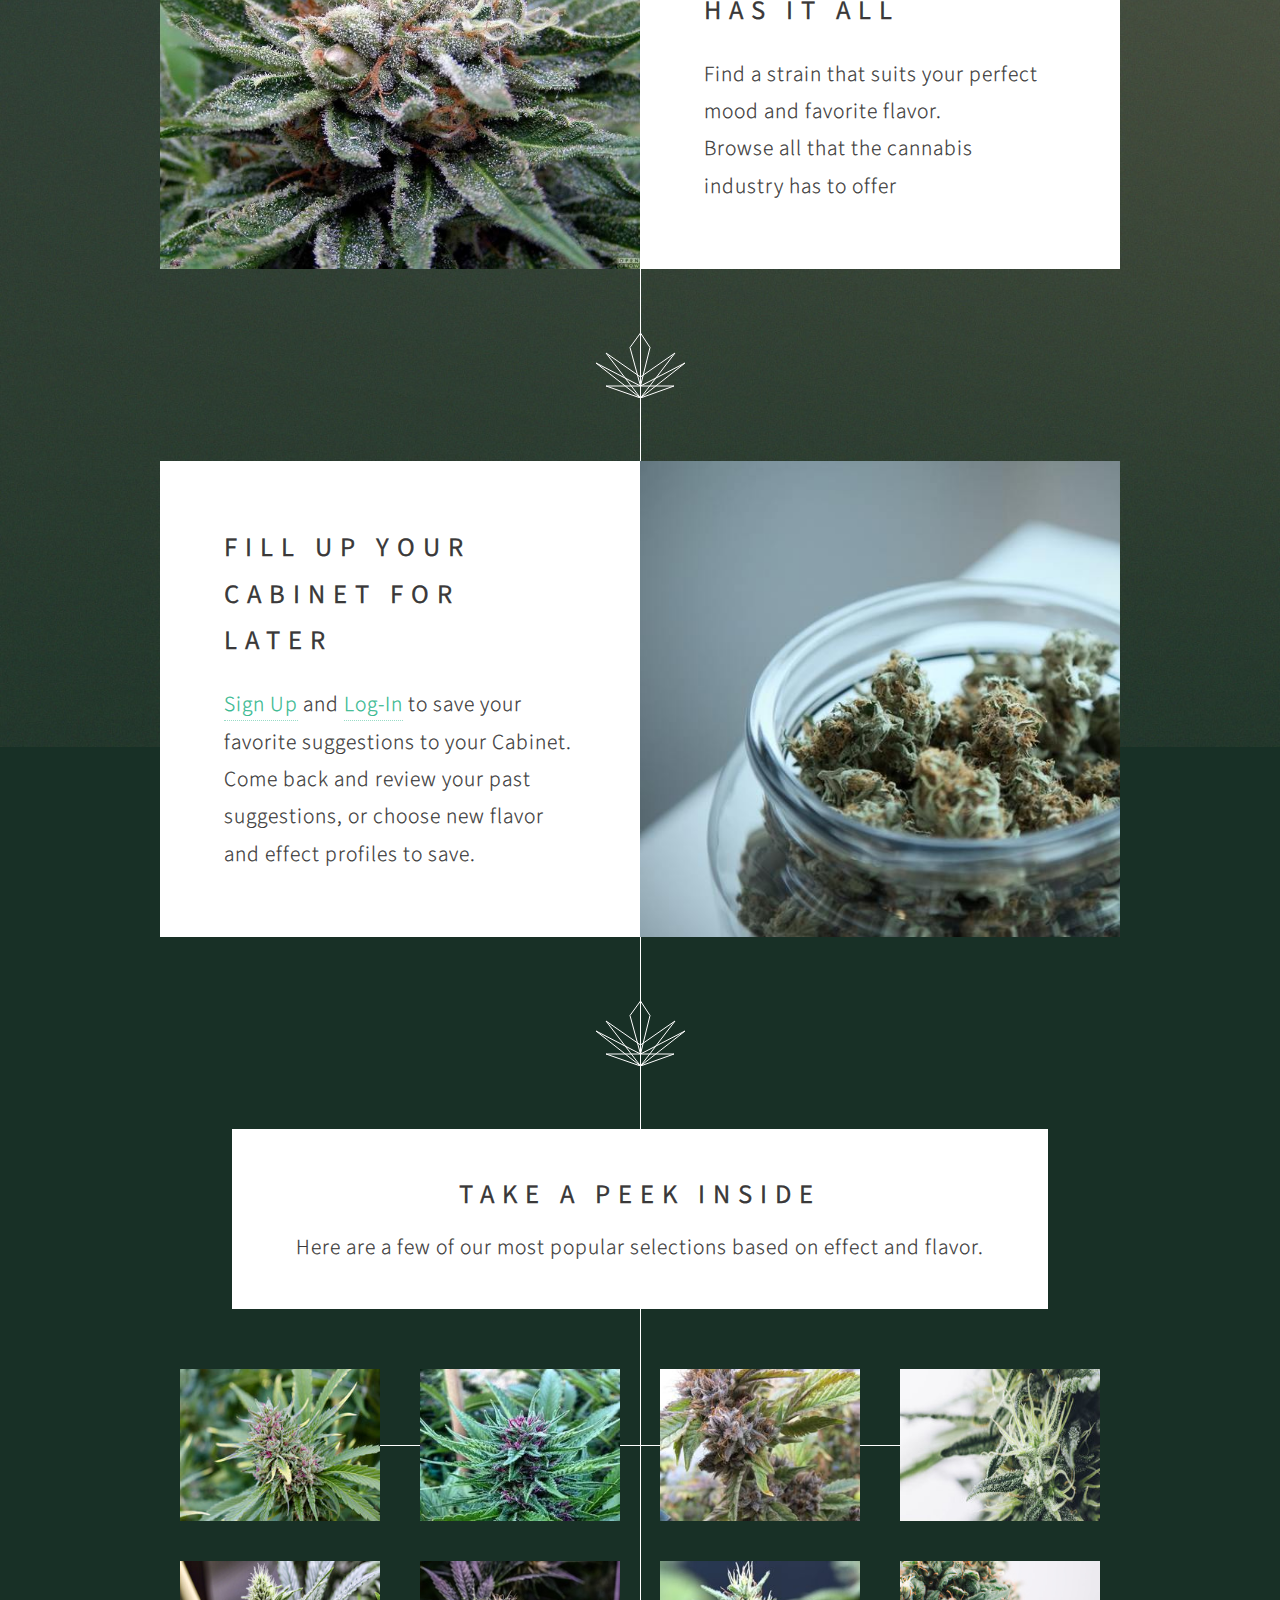
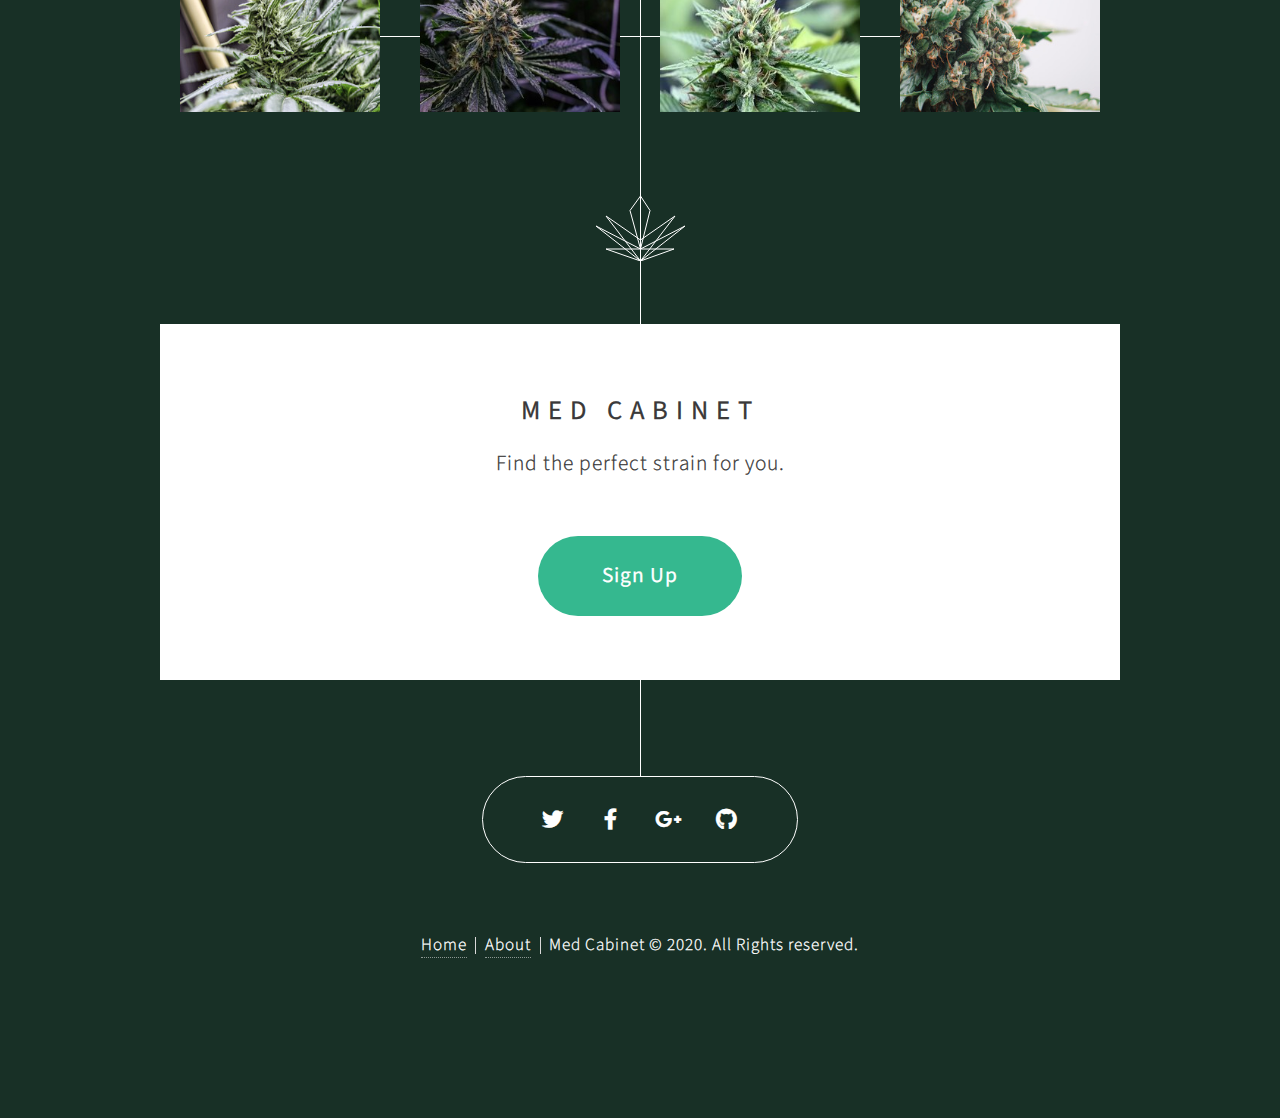
==== commit 1b066b1f: "replaced pic for sour diesel, higher res, corrected typos on about.html" ====
--- a/index.html
+++ b/index.html
@@ -1,9 +1,5 @@
 <!DOCTYPE HTML>
-<!--
-	Overflow by HTML5 UP
-	html5up.net | @ajlkn
-	Free for personal and commercial use under the CCA 3.0 license (html5up.net/license)
--->
+
 <html>
 	<head>
 		<title>Med Cabinet</title>
@@ -76,7 +72,7 @@
 						<div class="col-3 col-12-mobile"><a href="images/fulls/lemoncakefull.jpg" class="image fit"><img src="images/thumbs/lemoncakethumb.jpg" alt="Lemon Cake" title="Lemon Cake" /></a></div>
 					</div>
 					<div class="row gtr-0">
-						<div class="col-3 col-12-mobile"><a href="images/fulls/sourdieselfull.jpg" class="image fit"><img src="images/thumbs/sourdieselthumb.jpg" alt="Sour Diesel" title="Sour Diesel" /></a></div>
+						<div class="col-3 col-12-mobile"><a href="images/fulls/sourdieselfull2.jpg" class="image fit"><img src="images/thumbs/sourdieselthumb2.jpg" alt="Sour Diesel" title="Sour Diesel" /></a></div>
 						<div class="col-3 col-12-mobile"><a href="images/fulls/lambsbreadfull.jpeg" class="image fit"><img src="images/thumbs/lambsbreadthumb.jpeg" alt="Lamb's Bread" title="Lamb's Bread" /></a></div>
 						<div class="col-3 col-12-mobile"><a href="images/fulls/lemonhazefull.jpg" class="image fit"><img src="images/thumbs/lemonhazethumb.jpg" alt="Lemon Haze" title="Lemon Haze" /></a></div>
 						<div class="col-3 col-12-mobile"><a href="images/fulls/acagoldfull.jpg" class="image fit"><img src="images/thumbs/acagoldthumb.jpg" alt="Acapulco Gold" title="Acapulco Gold" /></a></div>
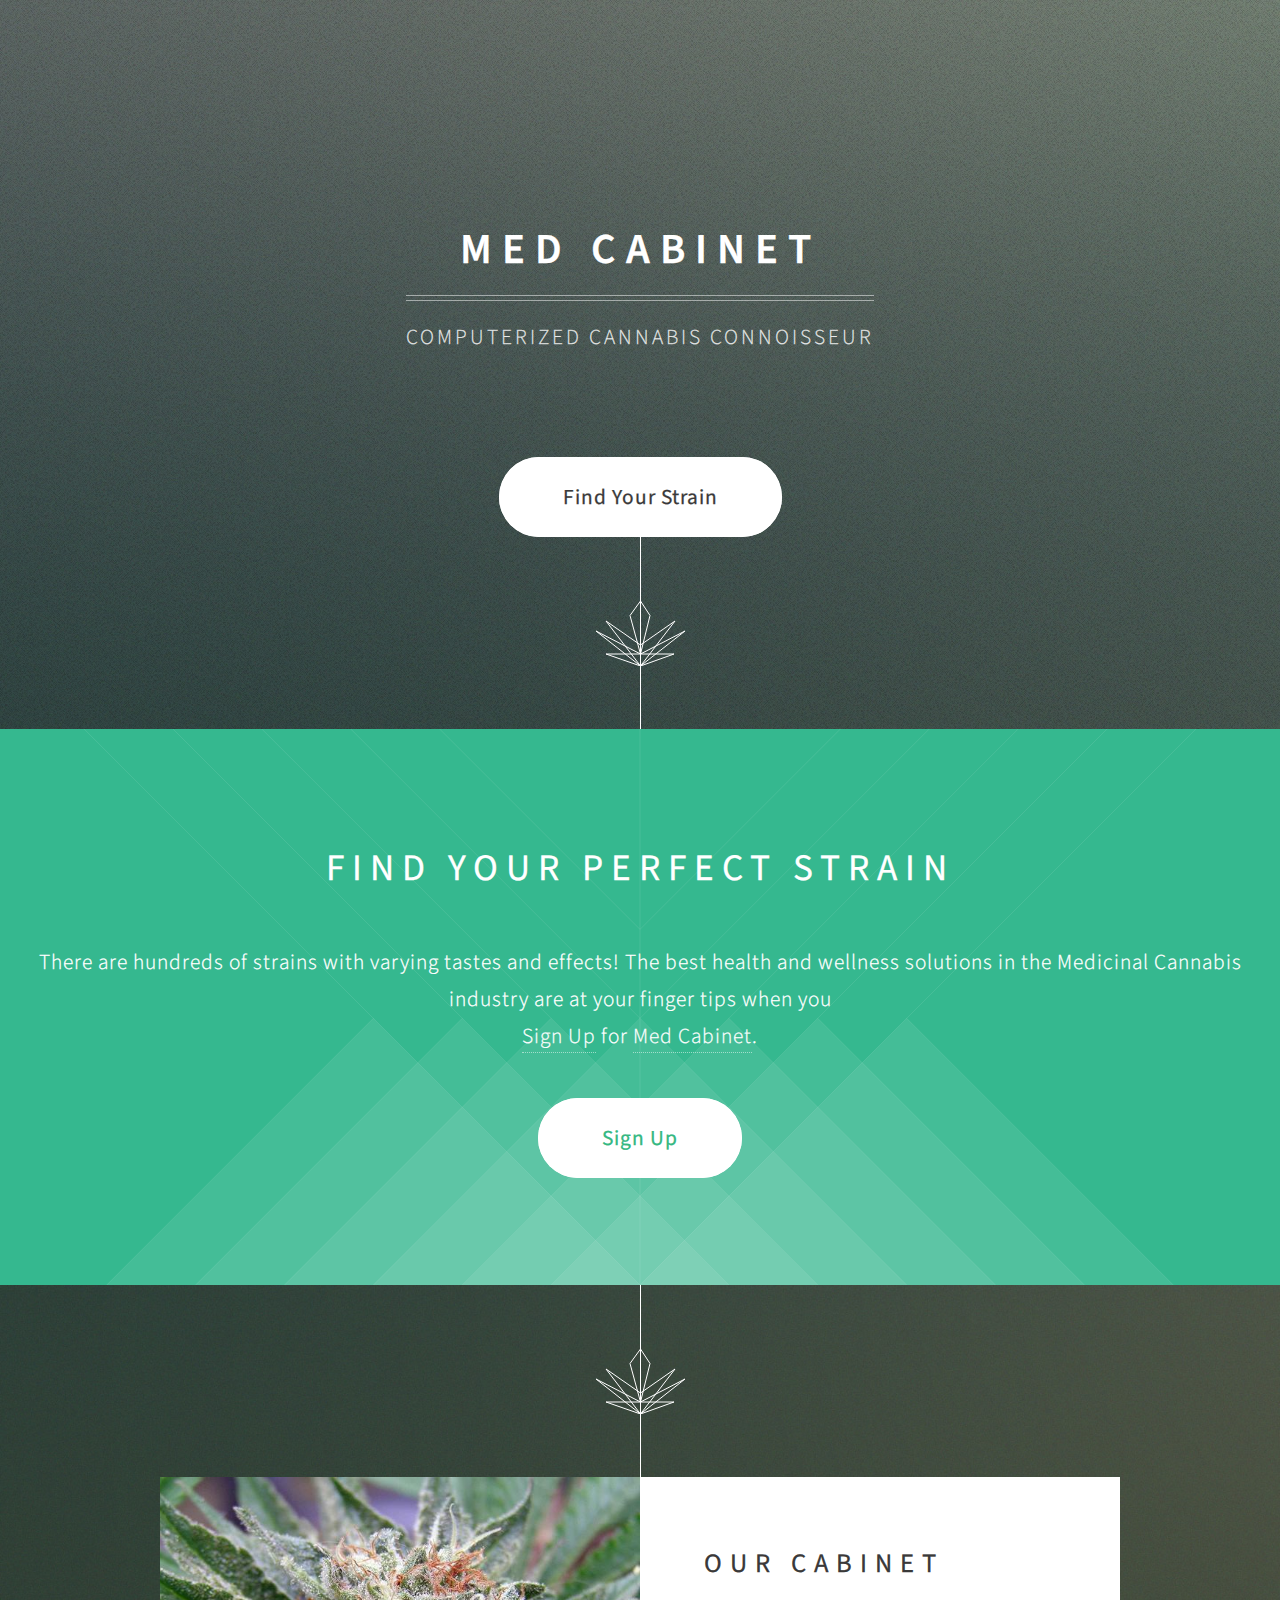
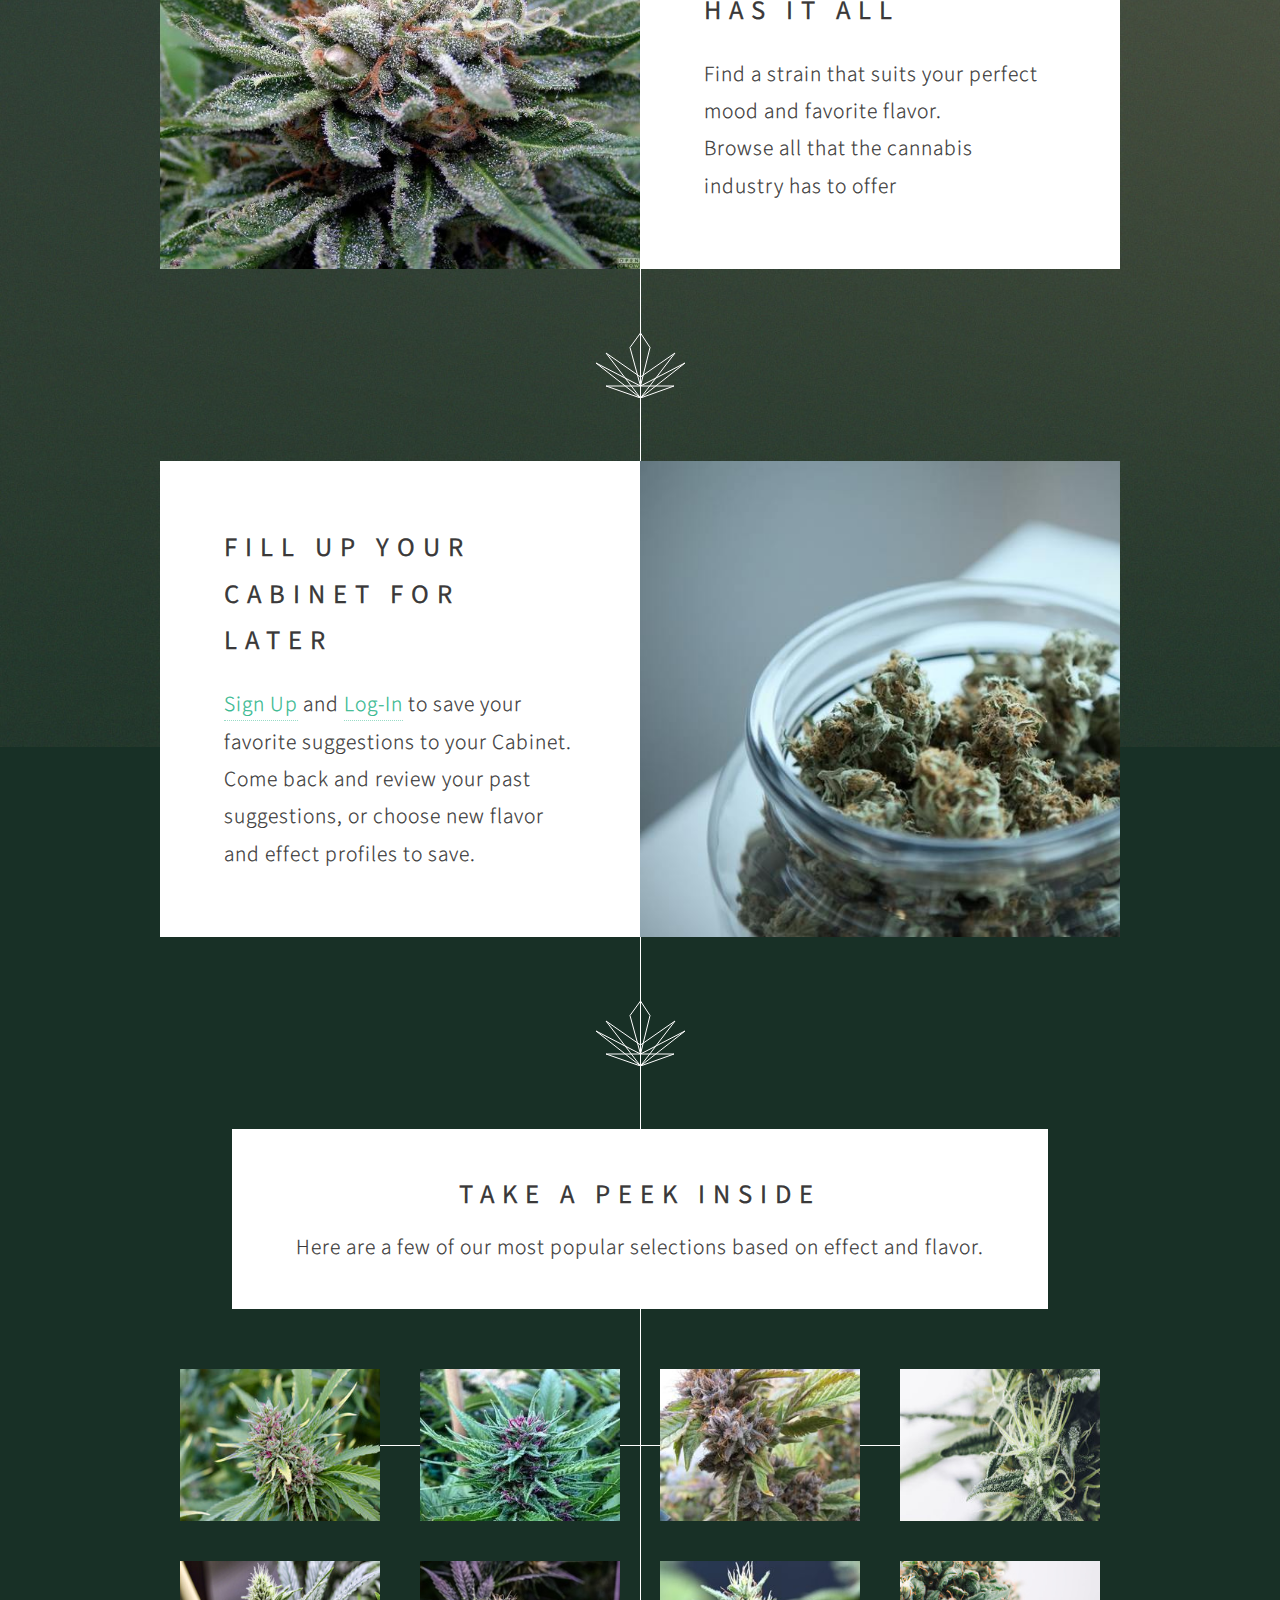
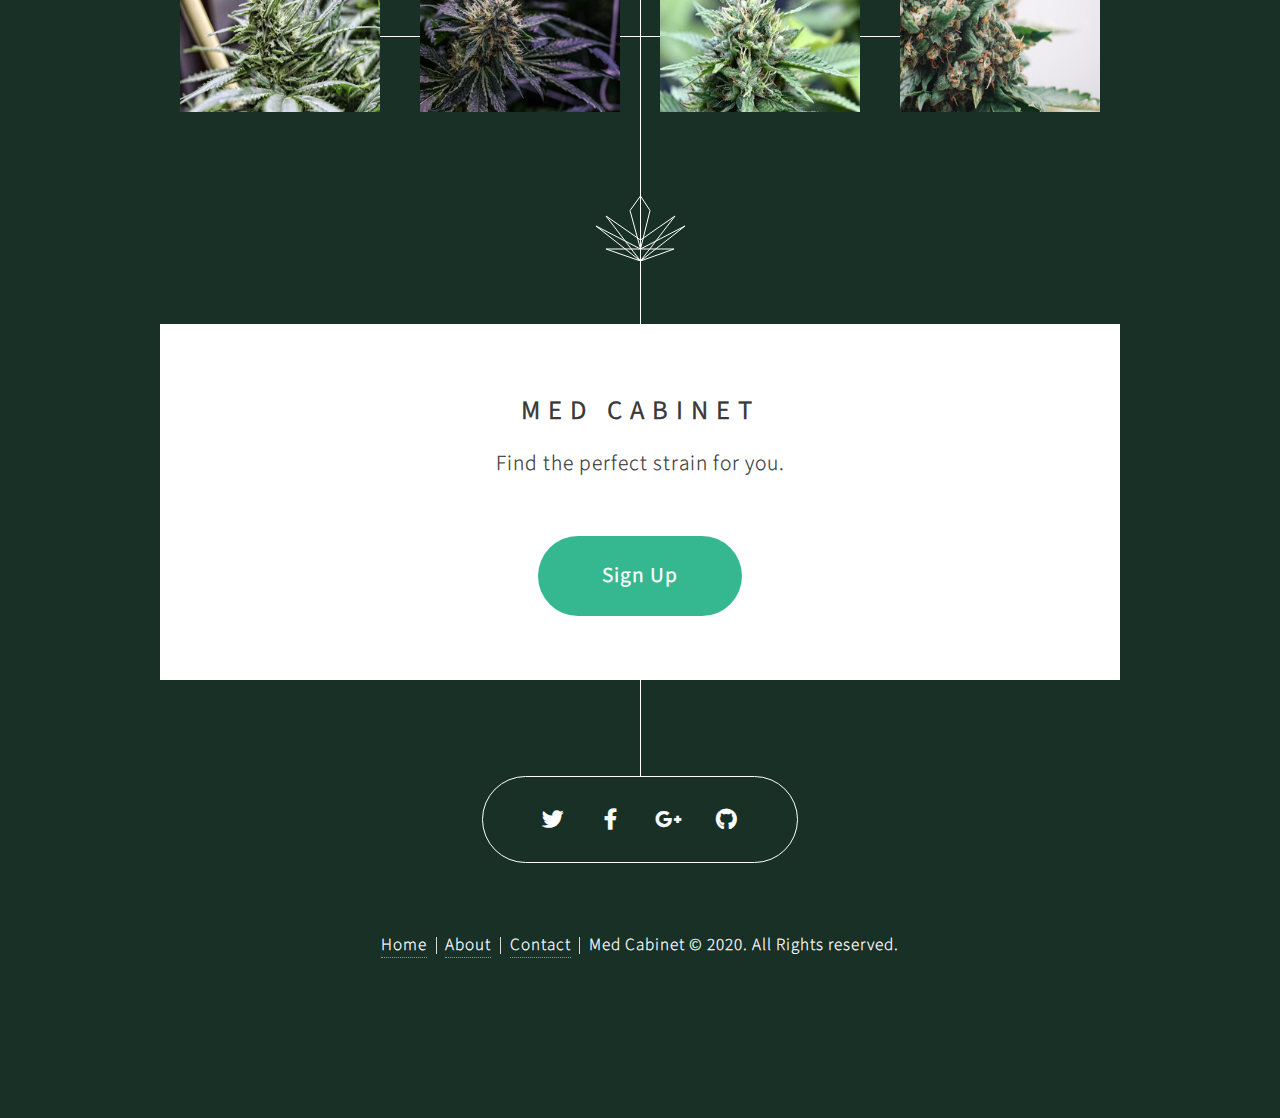
==== commit c54e9ad8: "added contact page contact.html" ====
--- a/index.html
+++ b/index.html
@@ -266,7 +266,7 @@
 			</ul>
 			<div class="copyright">
 				<ul class="menu">
-					<li><a href="./index.html">Home</a></li><li><a href="./about.html">About</a></li><li>Med Cabinet &copy; 2020. All Rights reserved.</li>
+					<li><a href="./index.html">Home</a></li><li><a href="./about.html">About</a></li><li><a href="./contact.html">Contact</a></li><li>Med Cabinet &copy; 2020. All Rights reserved.</li>
 				</ul>
 			</div>
 		</section>
